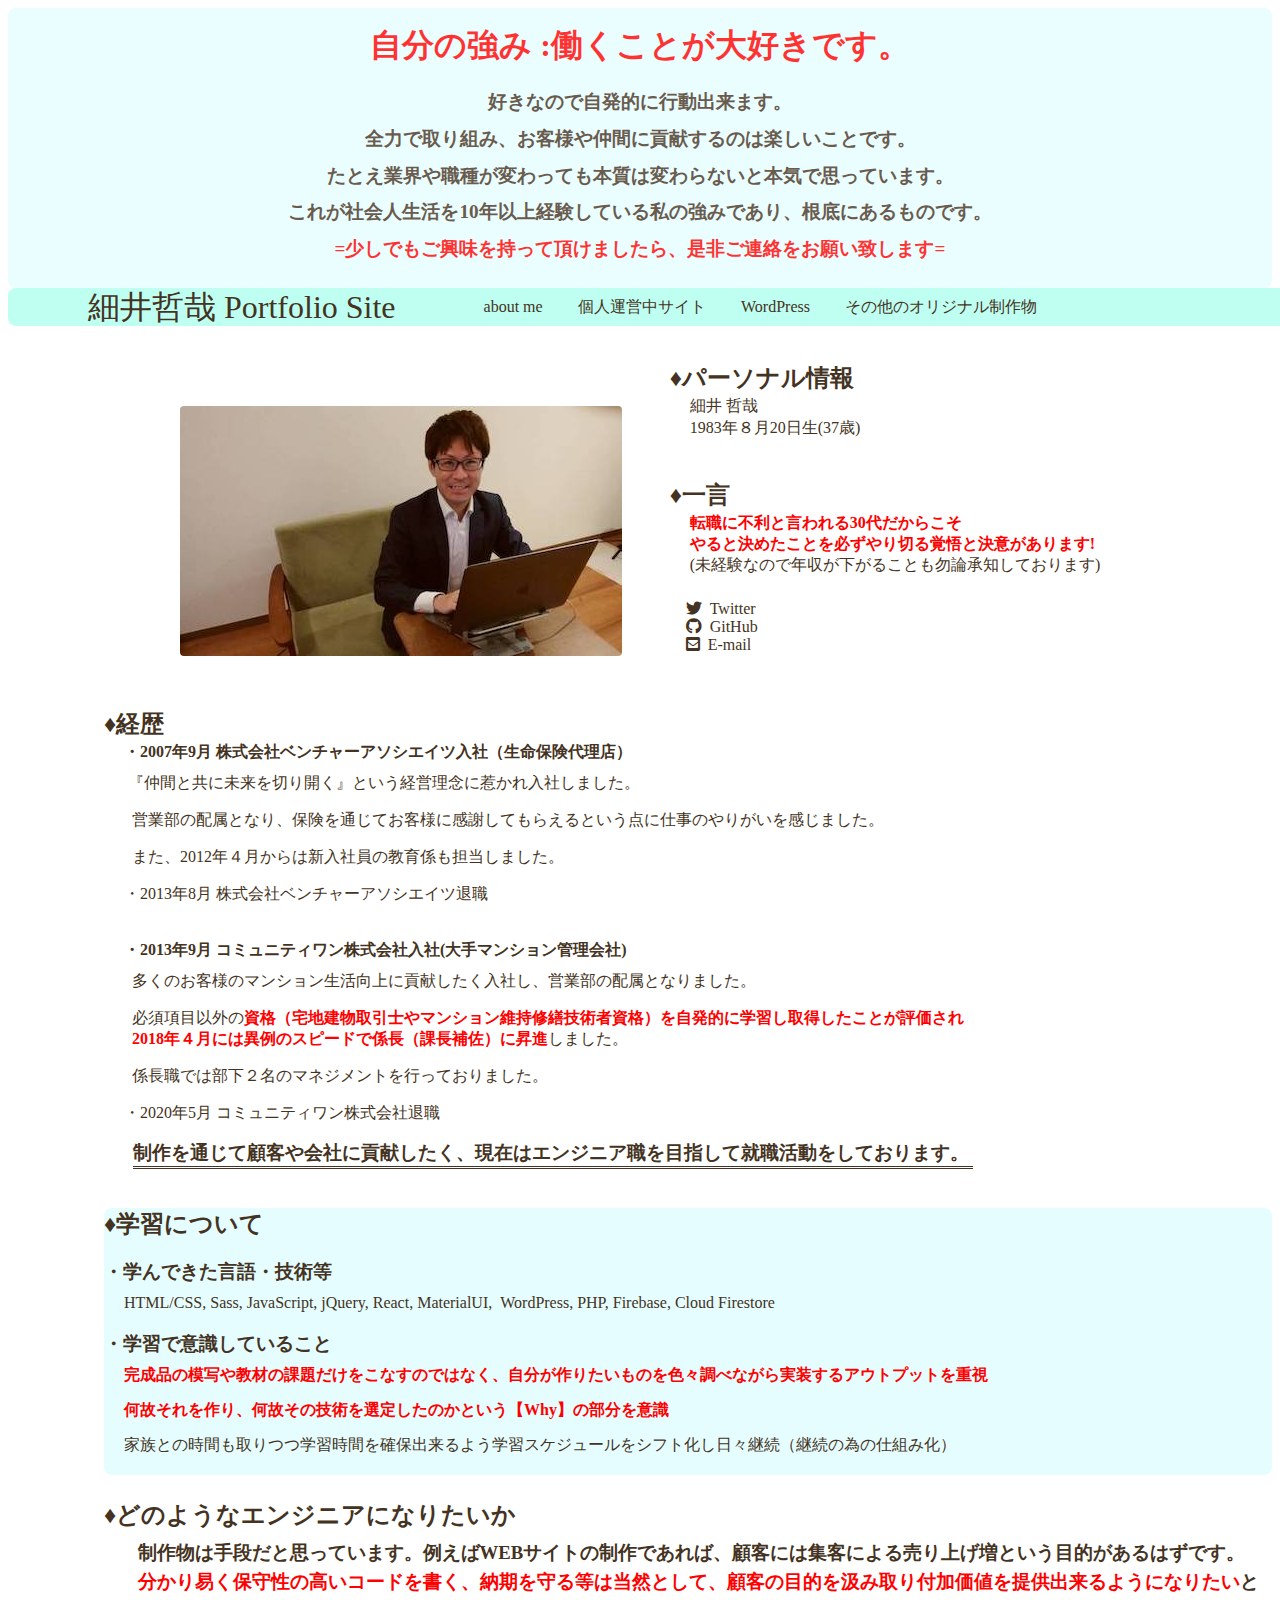
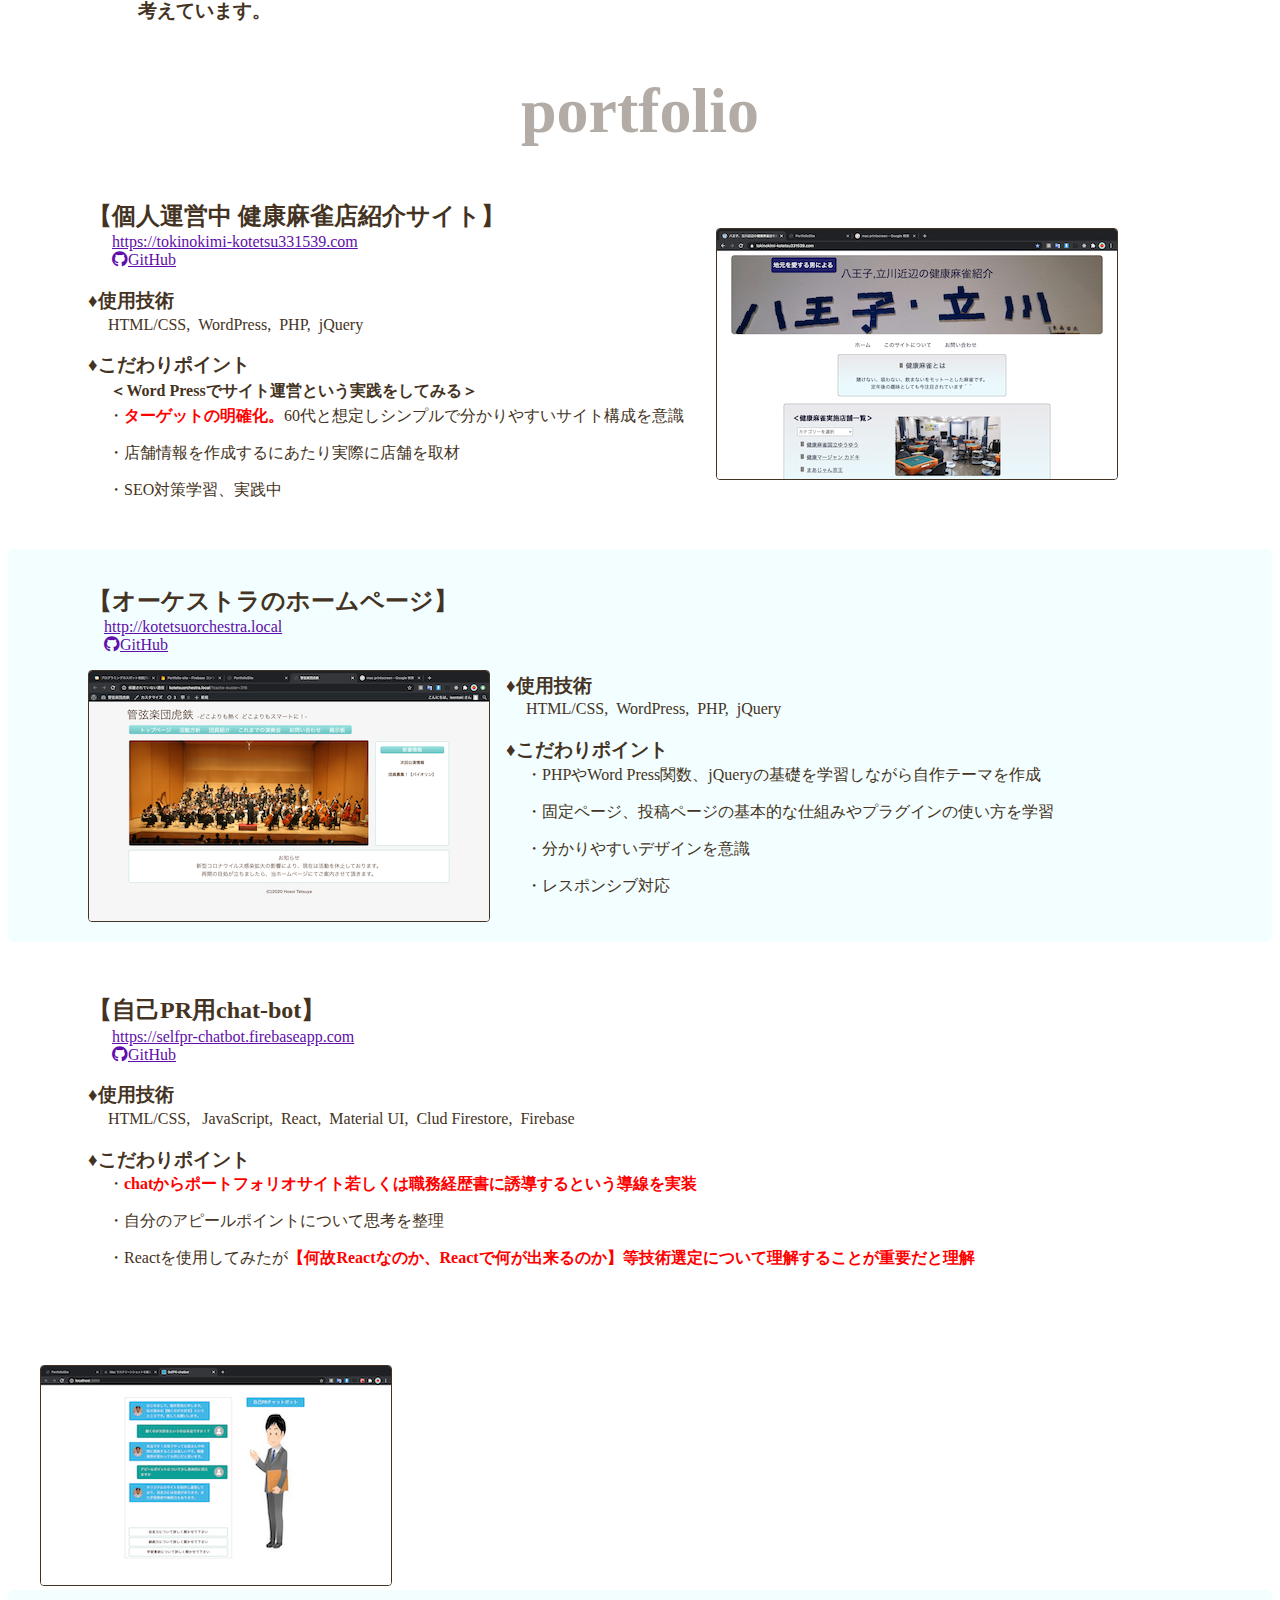
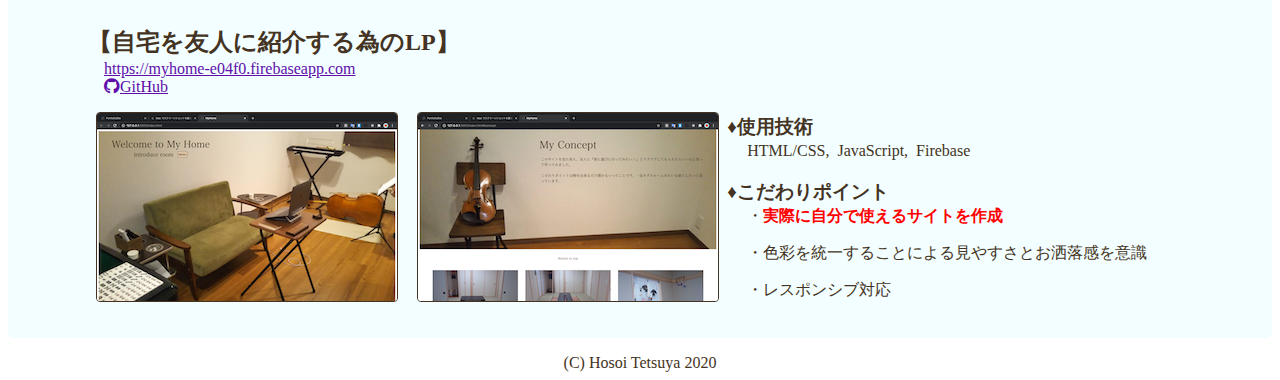
==== public/index.html @ a60ce9bc "commit20200831-02" ====
<!DOCTYPE html>
<html lang="ja">

<head>
  <meta charset="UTF-8">
  <meta name="viewport" content="width=device-width, initial-scale=1.0">
  <title>PortfolioSite</title>
  <link rel="stylesheet" href="css/style.css">
  <link href="https://use.fontawesome.com/releases/v5.6.1/css/all.css" rel="stylesheet">
  <script src="https://ajax.googleapis.com/ajax/libs/jquery/2.1.4/jquery.min.js"></script>
</head>

<body>

  <div class="top__box">
    <h1>自分の強み :働くことが大好きです。</h1>
    <h2>
      好きなので自発的に行動出来ます。<br>全力で取り組み、お客様や仲間に貢献するのは楽しいことです。<br>たとえ業界や職種が変わっても本質は変わらないと本気で思っています。<br>これが社会人生活を10年以上経験している私の強みであり、根底にあるものです。<br>
      <span>=少しでもご興味を持って頂けましたら、是非ご連絡をお願い致します=</span><br>
  </div>

  <header>
    <ul>
      <li class="nav__title">細井哲哉 Portfolio Site</li>
      <li><a href="#about-me">about me</a></li>
      <li><a href="#original">個人運営中サイト</a></li>
      <li><a href="#wordpress">WordPress</a></li>
      <li><a href="#other">その他のオリジナル制作物</a></li>
    </ul>
  </header>

  <!-- ハンバーガーメニュー -->
  <div class="ham__wrapper">
    <div class="ham-menu_box">
      <div class="ham-menu_title">細井哲哉&nbsp;&nbsp;ポートフォリオサイト
        <i class="fas fa-bars" id="open-btn"></i>
      </div>
      <ul id="ham-menu" class="hidden">
        <i class="fas fa-times" id="close-btn"></i>
        <li><a href="#about-me">about me</a></li>
        <li><a href="#original">個人運営中サイト</a></li>
        <li><a href="#wordpress">WordPress</a></li>
        <li><a href="#other">その他の制作物（オリジナル）</a></li>
      </ul>
    </div>
  </div>


  <div class="about-me" id="about-me">
    <div class="personal-info__mainbox">
      <div class="person__box">
        <img id="hosoi-picture" src="./img/1598618605778.jpg" alt="細井の写真">

      </div>
      <div class="personal-info">
        <h2>♦︎パーソナル情報</h2>
        <p>細井 哲哉</p>
        <p>1983年８月20日生(37歳)</p><br>
        <h2>♦︎一言</h2>
        <p><span>転職に不利と言われる30代だからこそ<br>やると決めたことを必ずやり切る覚悟と決意があります!</span><br>(未経験なので年収が下がることも勿論承知しております)
        </p>
        <div class="snslink__box">
          <li><a href="https://twitter.com/kotetsu26319528" class="twitter" target="_blank"><i
                class="fab fa-twitter"></i>&ensp;Twitter</a></li>
          <li><a href="https://github.com/" class="github" target="_blank"><i class="fab fa-github"></i>&ensp;GitHub</a>
          </li>
          <li><a href="mailto:leontoki331539@gmail.com?" class="email" target="_blank"><i
                class="fas fa-envelope-square"></i>&ensp;E-mail</a>
          </li>
        </div>
      </div>
    </div>

    <div class="personal-info__subbox">
      <h2>♦︎経歴</h2>
      <p class="company-name">・2007年9月 株式会社ベンチャーアソシエイツ入社（生命保険代理店）</p><br>
      <p> &nbsp;『仲間と共に未来を切り開く』という経営理念に惹かれ入社しました。</p>
      <p> &nbsp; 営業部の配属となり、保険を通じてお客様に感謝してもらえるという点に仕事のやりがいを感じました。</p>
      <p> &nbsp; また、2012年４月からは新入社員の教育係も担当しました。</p>
      <p>・2013年8月 株式会社ベンチャーアソシエイツ退職</p><br>

      <p class="company-name">・2013年9月 コミュニティワン株式会社入社(大手マンション管理会社)</p><br>
      <p>&nbsp;&nbsp;多くのお客様のマンション生活向上に貢献したく入社し、営業部の配属となりました。</p>
      <p>
        &nbsp;&nbsp;必須項目以外の<span>資格（宅地建物取引士やマンション維持修繕技術者資格）を自発的に学習し取得したことが評価され<br>&nbsp;&nbsp;2018年４月には異例のスピードで係長（課長補佐）に昇進</span>しました。
      </p>
      <p>&nbsp;&nbsp;係長職では部下２名のマネジメントを行っておりました。</p>
      <p>・2020年5月 コミュニティワン株式会社退職</p>

      <h3 class="now">制作を通じて顧客や会社に貢献したく、現在はエンジニア職を目指して就職活動をしております。</h3><br>

      <div class="study__container">
        <h2>♦︎学習について</h2>
        <h3>・学んできた言語・技術等</h3>
        <p>
          HTML/CSS,&nbsp;Sass,&nbsp;JavaScript,&nbsp;jQuery,&nbsp;React,&nbsp;MaterialUI,&ensp;WordPress,&nbsp;PHP,&nbsp;Firebase,&nbsp;Cloud
          Firestore</p>
        <h3>・学習で意識していること</h3>
        <p><span>完成品の模写や教材の課題だけをこなすのではなく、自分が作りたいものを色々調べながら実装するアウトプットを重視</span></p>
        <p><span>何故それを作り、何故その技術を選定したのかという【Why】の部分を意識</span></p>
        <p>家族との時間も取りつつ学習時間を確保出来るよう学習スケジュールをシフト化し日々継続（継続の為の仕組み化）</p>
      </div>

      <h2>♦︎どのようなエンジニアになりたいか</h2>
      <h3 class="vision">
        制作物は手段だと思っています。例えばWEBサイトの制作であれば、顧客には集客による売り上げ増という目的があるはずです。<br><span>分かり易く保守性の高いコードを書く、納期を守る等は当然として、顧客の目的を汲み取り付加価値を提供出来るようになりたい</span>と考えています。
      </h3>
    </div>

  </div>
  <!-- ここまでabout-me -->

  <div class="portfolio">
    <div class="portfolio__top">
      <h1>portfolio</h1>
    </div>

    <div class="portfolio__oddbox" id="original">
      <div class="portfolio__description__box">
        <h2>【個人運営中 健康麻雀店紹介サイト】</h2>
        <a href="https://tokinokimi-kotetsu331539.com" target=_blank>https://tokinokimi-kotetsu331539.com</a>
        <li><a href="https://github.com/leontoki/healthMJ-Site" class="github" target="_blank"><i
              class="fab fa-github"></i>GitHub</a></li>
        <h3>♦︎使用技術</h3>
        <p>HTML/CSS,&ensp;WordPress,&ensp;PHP,&ensp;jQuery</p>
        <h3>♦︎こだわりポイント</h3>
        <h4>
          ＜Word Pressでサイト運営という実践をしてみる＞
        </h4>
        <p>・<span>ターゲットの明確化。</span>60代と想定しシンプルで分かりやすいサイト構成を意識</p>
        <p>・店舗情報を作成するにあたり実際に店舗を取材</p>
        <p>・SEO対策学習、実践中</p>
      </div>
      <div class="portfolio__img__box">
        <img class="MJ__img" src="img/folio.JPG" alt="健康麻雀サイトの写真">
      </div>
    </div>

    <div class="portfolio__evenbox" id="wordpress">
      <h2>【オーケストラのホームページ】</h2>
      &ensp;&ensp;<a href="http://kotetsuorchestra.local" target=_blank>http://kotetsuorchestra.local</a>
      <li><a href="https://github.com/leontoki/kotetsu-orchestra/tree/develop/kotetsuOrcTheme" class="github"
          target="_blank"><i class="fab fa-github"></i>GitHub</a></li>
      <div class="devlop__container">
        <div class="portfolio__img__box">
          <img class="orche__img" src="img/orche.JPG" alt="オーケストラの写真">
        </div>
        <div class="portfolio__description__box">
          <h3>♦︎使用技術</h3>
          <p>HTML/CSS,&ensp;WordPress,&ensp;PHP,&ensp;jQuery</p>
          <h3>♦︎こだわりポイント</h3>
          <p>・PHPやWord Press関数、jQueryの基礎を学習しながら自作テーマを作成</p>
          <p>・固定ページ、投稿ページの基本的な仕組みやプラグインの使い方を学習</p>
          <p>・分かりやすいデザインを意識</p>
          <p>・レスポンシブ対応</p>
        </div>
      </div>
    </div>

    <div class="portfolio__oddbox" id="other">
      <div class="portfolio__description__box">
        <h2>【自己PR用chat-bot】</h2>
        <a href="https://selfpr-chatbot.firebaseapp.com/" target=_blank>https://selfpr-chatbot.firebaseapp.com</a>
        <li><a href="https://github.com/leontoki/SelfPR-Chatbot" class="github" target="_blank"><i
              class="fab fa-github"></i>GitHub</a></li>
        <h3>♦︎使用技術</h3>
        <p>HTML/CSS,&ensp; JavaScript,&ensp;React,&ensp;Material UI,&ensp;Clud Firestore,&ensp;Firebase</p>
        <h3>♦︎こだわりポイント</h3>
        <p>・<span>chatからポートフォリオサイト若しくは職務経歴書に誘導するという導線を実装</p>
        <p>・自分のアピールポイントについて思考を整理</span></p>
        <p>・Reactを使用してみたが<span>【何故Reactなのか、Reactで何が出来るのか】等技術選定について理解することが重要だと理解</span></p>
      </div>
    </div>
    <div class="portfolio__img__box">
      <img class="chat__img" src="./img/chat.JPG" alt="家の画像">
    </div>


    <div class="portfolio__evenbox">
      <h2>【自宅を友人に紹介する為のLP】</h2>
      &ensp;&ensp;<a href="https://myhome-e04f0.firebaseapp.com" target=_blank>https://myhome-e04f0.firebaseapp.com</a>
      <li><a href="https://github.com/leontoki/myHomeIntroduction" class="github" target="_blank"><i
            class="fab fa-github"></i>GitHub</a></li>
      <div class="home__container">
        <div class="portfolio__img__box">
          <img class="room__img1" src="./img/room1.JPG" alt="家の画像">
        </div>
        <div class="portfolio__img__box">
          <img class="room__img2" src="./img/room2.JPG" alt="楽器の画像">
        </div>
        <div class="portfolio__description__box">
          <h3>♦︎使用技術</h3>
          <p>HTML/CSS,&ensp;JavaScript,&ensp;Firebase</p>
          <h3>♦︎こだわりポイント</h3>
          <p>・<span>実際に自分で使えるサイトを作成</span></p>
          <p>・色彩を統一することによる見やすさとお洒落感を意識</p>
          <p>・レスポンシブ対応</p>
        </div>
      </div>
    </div>
  </div>

  <!-- ここまでportfolio -->

  <footer>
    (C) Hosoi Tetsuya 2020
  </footer>
  <script type="text/javascript" src="js/script.js"></script>
</body>

</html>
---- public/css/style.css ----
html {
  font-size: 100%;
}

body {
  height: 100%;
  font-family: "philosopher", serif;
  color: #443322;
}

h1 {
  margin-top: 0;
  margin-bottom: 0;
}

h2,h3 {
  margin-bottom: 0.1rem;
}

p {
  padding-left: 20px;
  margin-top: 0.1rem;
}

li {
  list-style: none;
}

a {
  color: #443322;
}

a:hover {
  background-color: rgba(14, 102, 84, 0.4);
  padding: 0.2rem;
  color:white;
  border-radius: 4px;
}

span {
  color: red;
  font-weight: bold;
}

img {
  border-radius: 4px;
}

/* トップイメージ */
.top__box {
  width: 100%;
  height: 280px;
  margin: auto;
  background-color: rgb(127, 246, 255,0.2);
  border-radius: 8px;
  text-align: center;
  opacity: 0.8;
}

.top__box h1 {
  color: red;
  padding: 1rem 0 1rem;
}

.top__box h2 {
  margin-top: 0;
  font-size: 1.2rem;
  line-height: 2.3rem;
}

/* ヘッダーメニュー */
.nav__title {
  margin-right:5.5rem;
  margin-left:2.5rem;
  font-size:2rem;
}
         
header ul{
  width: 100%;
  margin-top:0rem;
  background-color: rgba(127, 255, 229, 0.5);
  border-radius: 8px;
  display: flex;
}

header li {
  height:2.4rem;
  margin-right: 2.2em;
  line-height: 2.4rem;
  font-size: 1rem;
}

header a {
  text-decoration: none;
}

/* パーソナル情報 */
.personal-info__mainbox {
  display: flex;
  justify-content: center;
  margin-bottom:3rem;
}

.person__box {
  margin-right: 3rem;
}

#hosoi-picture {
  margin-top: 4rem;
}

.personal-info p {
  margin-top: 0.1rem;
  margin-bottom: 0.1rem;
}

.snslink__box{
  margin-top:1.5rem;
  margin-left:1rem;
}

.snslink__box a{
  text-decoration: none;
}

/* 経歴 */
.personal-info__subbox {
  margin-bottom:2rem;
  padding-left: 6rem;
}

.personal-info__subbox p {
  margin-top:0.1rem;
}

.company-name{
  margin-bottom:-10px;
  font-weight: bold;
}

.now {
  width:52.5rem;
  margin-top: 0;
  margin-left: 1.8rem;
  font-weight: bold;
  border-bottom:double;
}

.study__container {
  background-color: rgb(127, 246, 255,0.2);
  padding-bottom: 0.3rem;
  margin-bottom: 1.5rem;
  border-radius: 8px;
}

.study__container p {
  line-height: 1.2rem;
  margin-top: 0.5rem;
}
  
.vision {
  margin:0.5rem 0 5rem 2.1rem;
  font-weight: bold;
  line-height: 1.8rem;
}

/* ポートフォリオ */
.portfolio__top{
  width: 100%;
  margin-top: -2rem;
  margin-bottom:2rem;
  font-size:2rem;
  opacity: 0.4;
  text-align: center;
}

.portfolio__description__box h3 {
  margin-left: 0;
}

.portfolio__description__box h4 {
  margin:0.2rem 0rem 0.2rem 1.4rem;
}

.portfolio__description__box a,.portfolio__evenbox a {
  margin-left: 1.5rem;
  color: rgb(95, 14, 170);
  text-decoration-style: initial;
}

.portfolio__description__box a:hover,.portfolio__evenbox a  {
  background-color:transparent;
}

.portfolio__oddbox {
  margin-left: 5rem;
  margin-bottom:2rem;
 }

.portfolio__evenbox {
  background-color: rgb(127, 246, 255,0.1);
  margin-bottom: 2rem;
  padding:1rem 0 1rem;
  border-radius: 6px;
 }

 .portfolio__evenbox h2,.devlop__container,.portfolio__evenbox a{
   margin-left:5rem;
 }

 .portfolio__evenbox i {
  margin-left: 1rem;
 }

.home__container,.devlop__container,.portfolio__oddbox {
  display: flex;
}
        
.portfolio__img__box img {
  border: 1px solid;
 }

.MJ__img,.chat__img {
  margin:3rem 2rem 0rem;
}

.room__img1 {
   margin:1rem 1rem 1rem 5.5rem;
 }

.room__img2 {
   margin:1rem 0.5rem 1rem 0.2rem;
 }

 .orche__img {
   margin: 1rem 1rem 0 0;
 }

 footer {
 margin-top: -1rem;
 text-align: center;
 }

.ham__wrapper {
 display: none;
}

 @media (max-width:800px) {
  
 h2 {
 font-size: 1rem;
 }

 h3 {
 font-size: 0.9rem;
 }

 h4 {
 font-size: 0.8rem;
 }

 p {
 font-size: 0.7rem;
 }

 img {
 transform: scale(0.6,0.6);
 display: none;
 }

 #hosoi-picture {
   margin-right: 0;
 }

.top__box {
 height: 180px;
 width: 100%;
}
  
.top__box h1 {
 font-size: 1.2rem;
}
  
.top__box h2 {
 font-size: 0.7rem;
 line-height:1.1rem;
  }

.top__box span {
 font-size:0.6rem;
}
  
header {
  display: none;
}

/* ハンバーガーメニュー */
.ham__wrapper {
 display:block;
}

.ham-menu_box {
 background-color: rgba(127, 255, 229);
 width:100%;
 margin-right: 0rem;
 position: relative;
}

.ham-menu_box i {
 float: right;
 margin-top: 0.2rem;
 margin-right: 0.4rem;
}

.ham-menu_title{
 padding-left: 1rem;
 font-size: 0.8rem;
 font-weight: normal;
}

#ham-menu {
 background-color: rgba(127, 255, 229);
 padding-left:5%;
 margin: 0;
}

#ham-menu a { 
  font-size: 0.7rem;
}

.hidden {
  display: none;
}

.snslink__box {
  width: 200px;
  margin-left: 1rem;
  margin-right:0.1rem;
}

.person__box {
  margin-right: 0;
  height: 100px;
}

.personal-info h2 {
  margin-top: 0;
  font-size: 1rem;
}

.personal-info span {
  margin-top: 0;
  font-size: 0.7rem;
}

.personal-info__subbox {
  padding-left: 0.1rem;
}

.now {
  font-size: 0.7rem;
  width:28rem;
  border: none;

}

/* ポートフォリオ */
.portfolio__oddbox {
  margin-left:2rem;
}

.devlop__container {
  margin-left: 1rem;
}


.portfolio__evenbox h2,.portfolio__evenbox a {
 margin-left:1rem;
}


.portfolio__description__box {
  margin-left: 1rem;
}
}

@media (min-width:801px) and (max-width:1100px) {
.top__box {
 height: 250px;
}

.top__box h1 {
 font-size: 1.5rem;
}
     
.top__box h2 {
 font-size: 1rem;
 line-height:2rem;
}
   
.top__box span {
 font-size:1rem;
}
   
 header a {
 font-size :0.8rem;
 margin-right:0.1rem; 
 }

.nav__title {
 margin: 0 3rem 0 0;
 font-size: 1rem;
}

}
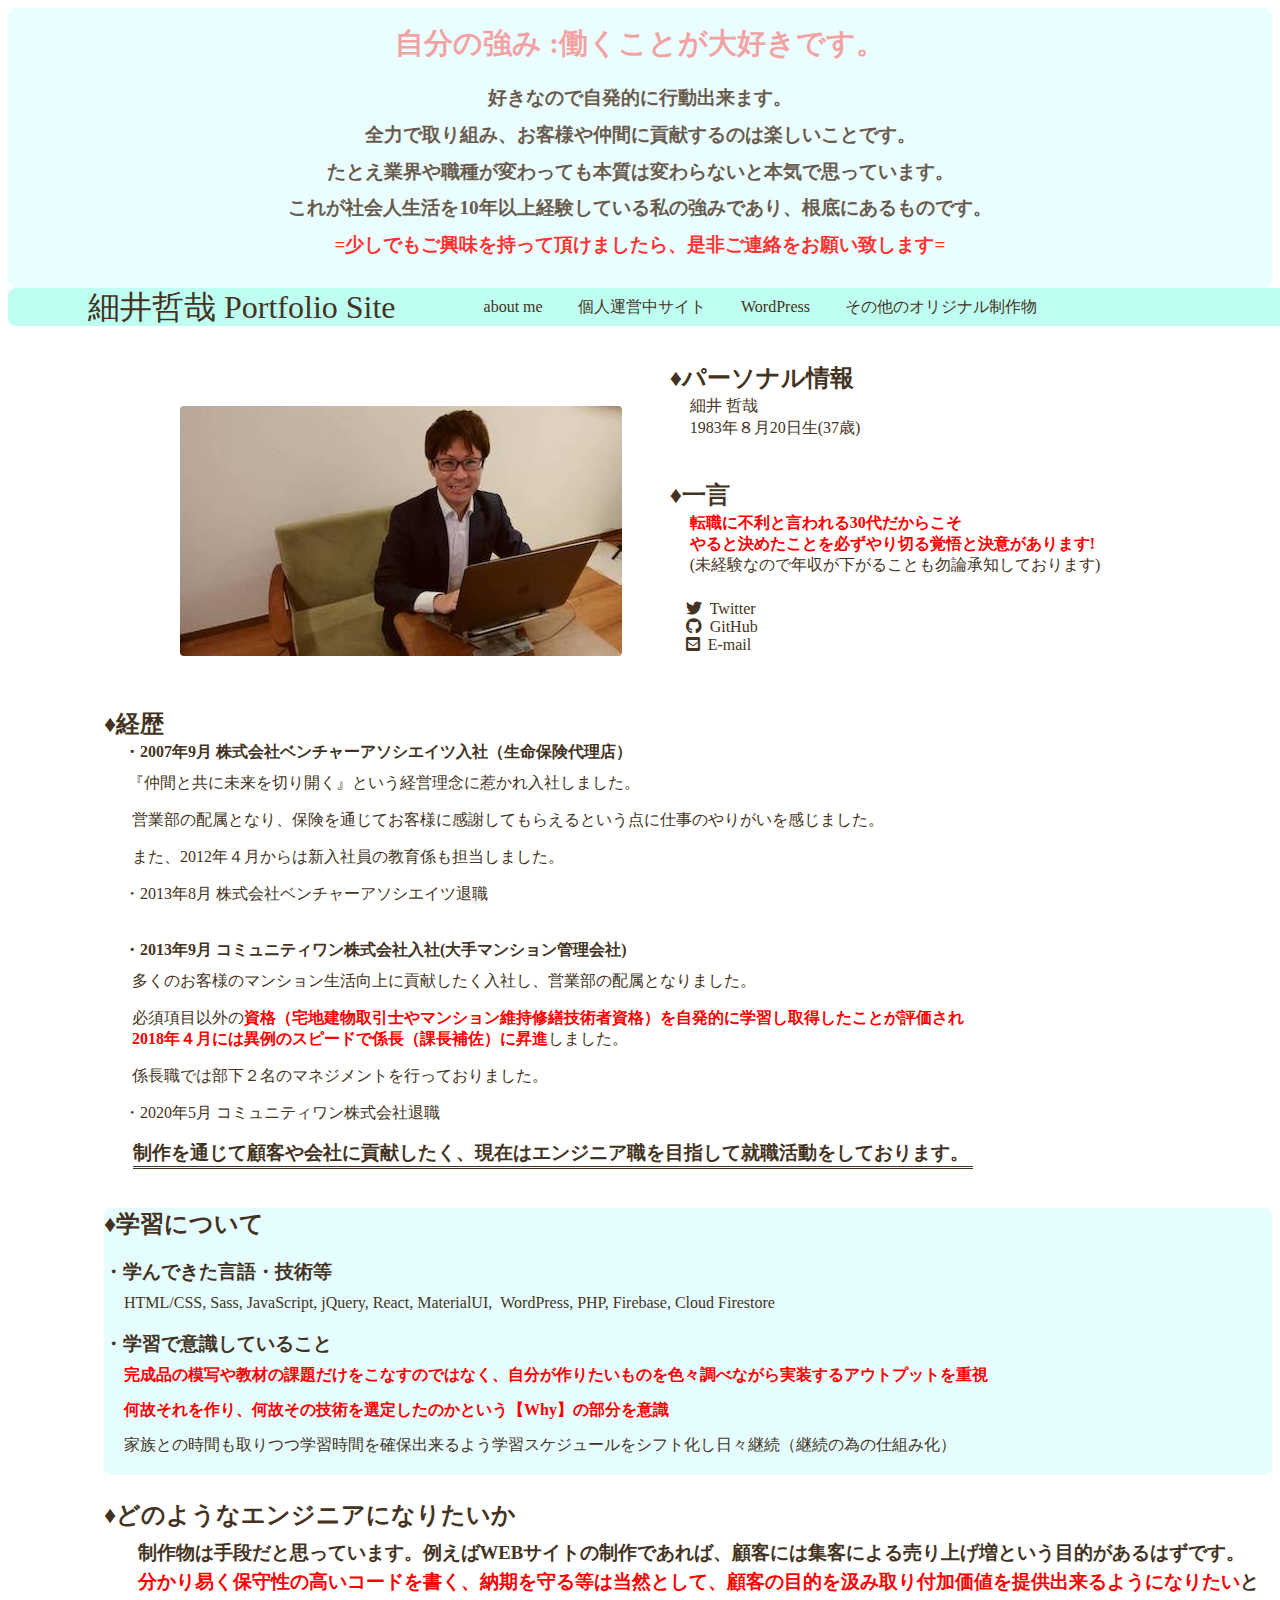
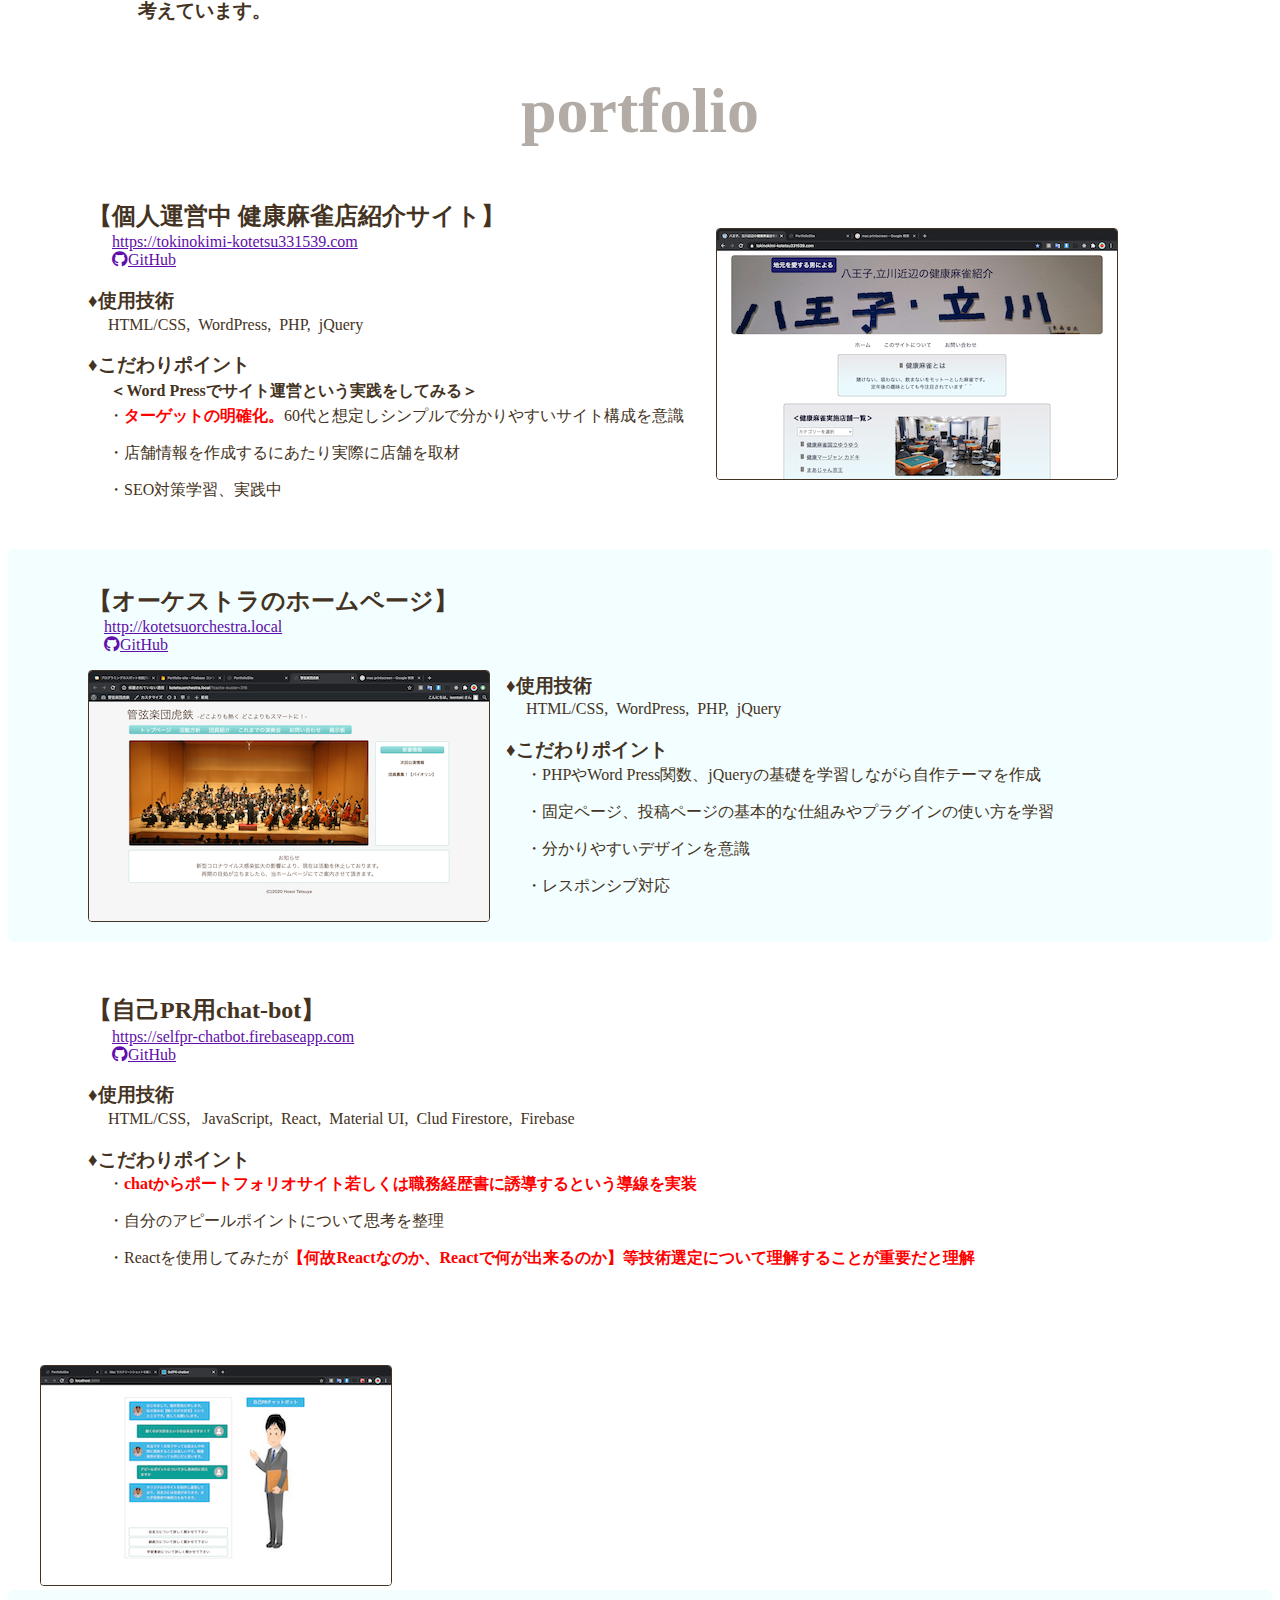
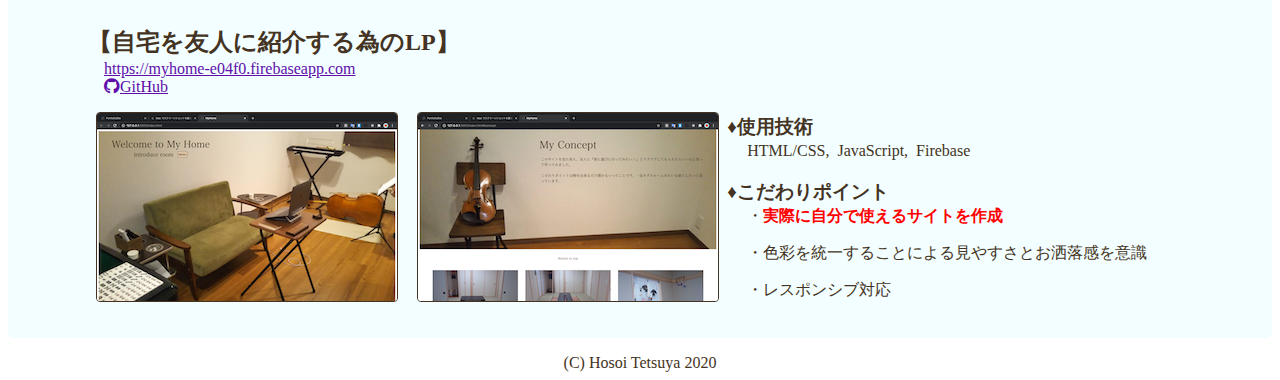
==== commit 0c0ca0ed: "commit20200901-01" ====
--- a/public/index.html
+++ b/public/index.html
@@ -13,8 +13,8 @@
 <body>
 
   <div class="top__box">
-    <h1>自分の強み :働くことが大好きです。</h1>
-    <h2>
+    <h1 id="top__pr">自分の強み :働くことが大好きです。</h1>
+    <h2 id="top__pr2">
       好きなので自発的に行動出来ます。<br>全力で取り組み、お客様や仲間に貢献するのは楽しいことです。<br>たとえ業界や職種が変わっても本質は変わらないと本気で思っています。<br>これが社会人生活を10年以上経験している私の強みであり、根底にあるものです。<br>
       <span>=少しでもご興味を持って頂けましたら、是非ご連絡をお願い致します=</span><br>
   </div>
--- a/public/css/style.css
+++ b/public/css/style.css
@@ -60,11 +60,13 @@
 .top__box h1 {
   color: red;
   padding: 1rem 0 1rem;
+  font-size:1.8rem;
+  display: none;
 }
 
 .top__box h2 {
   margin-top: 0;
-  font-size: 1.2rem;
+  font-size:1.2rem;
   line-height: 2.3rem;
 }
 
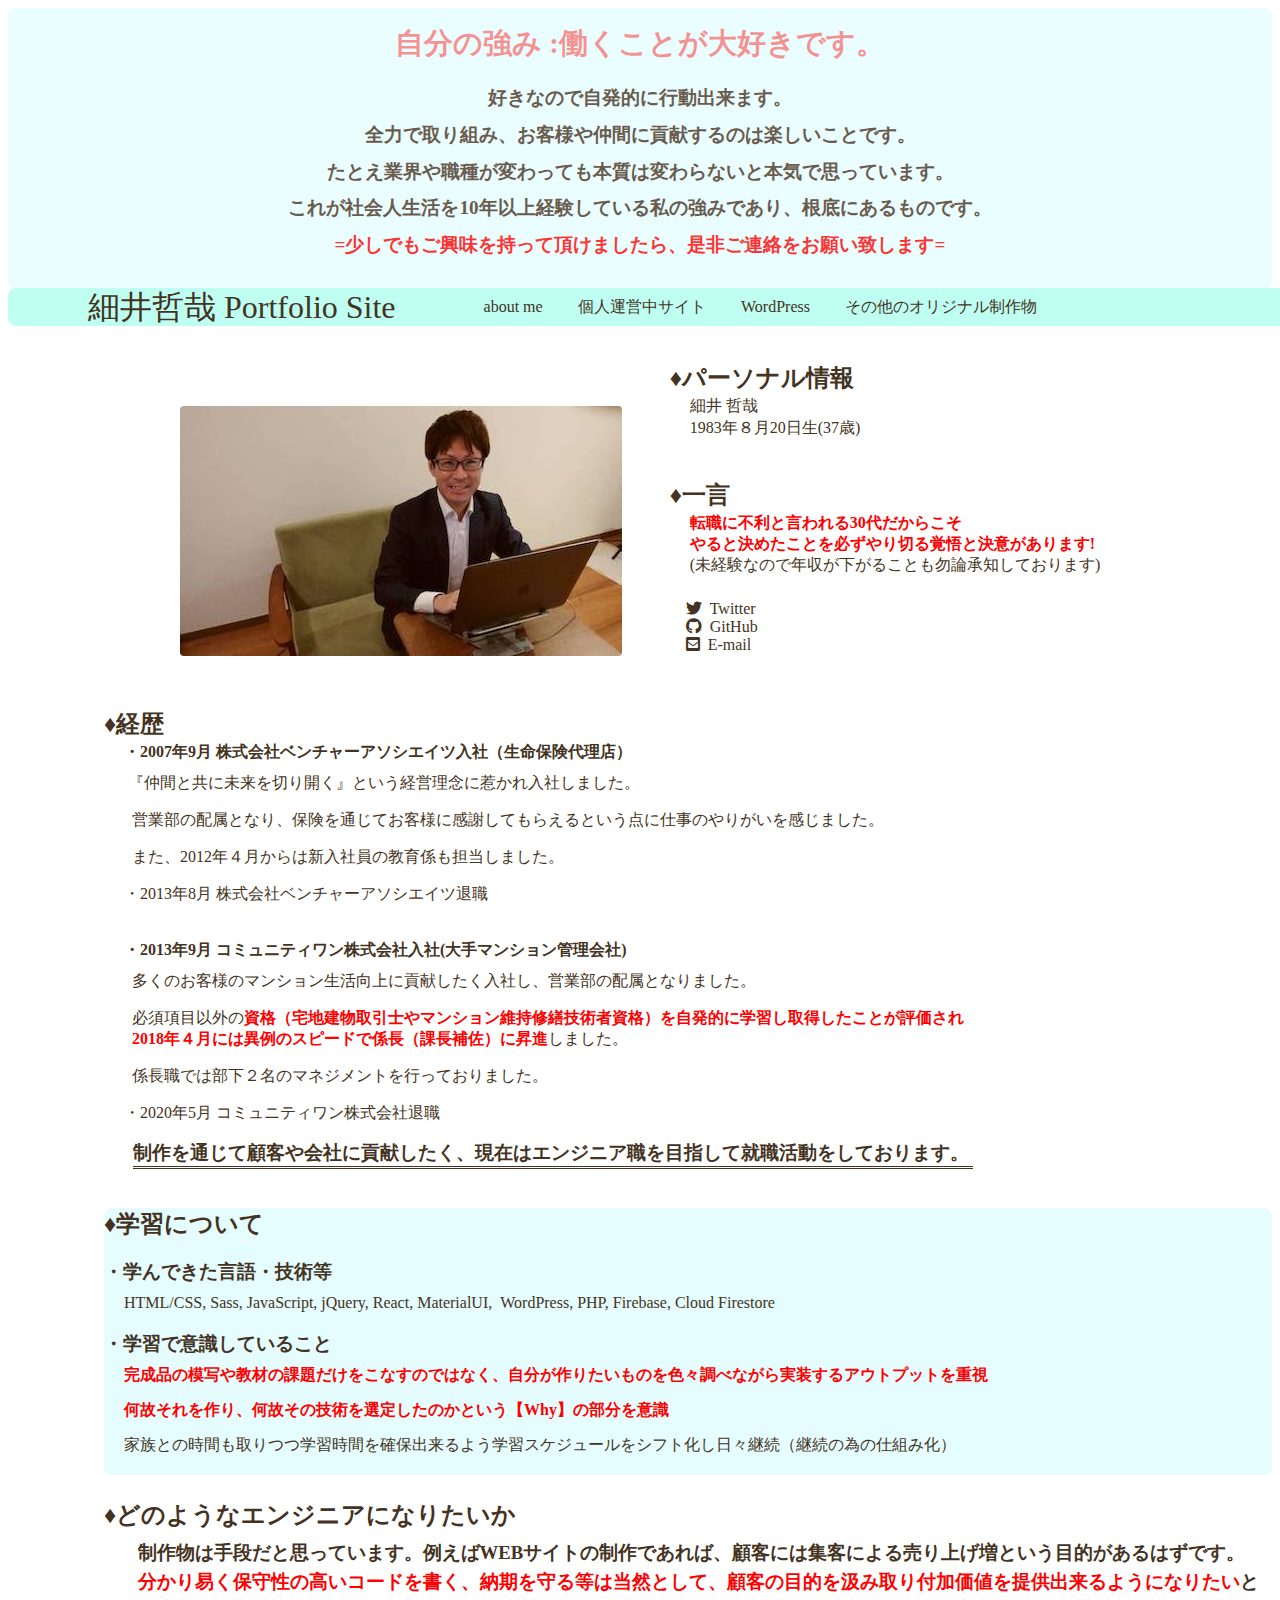
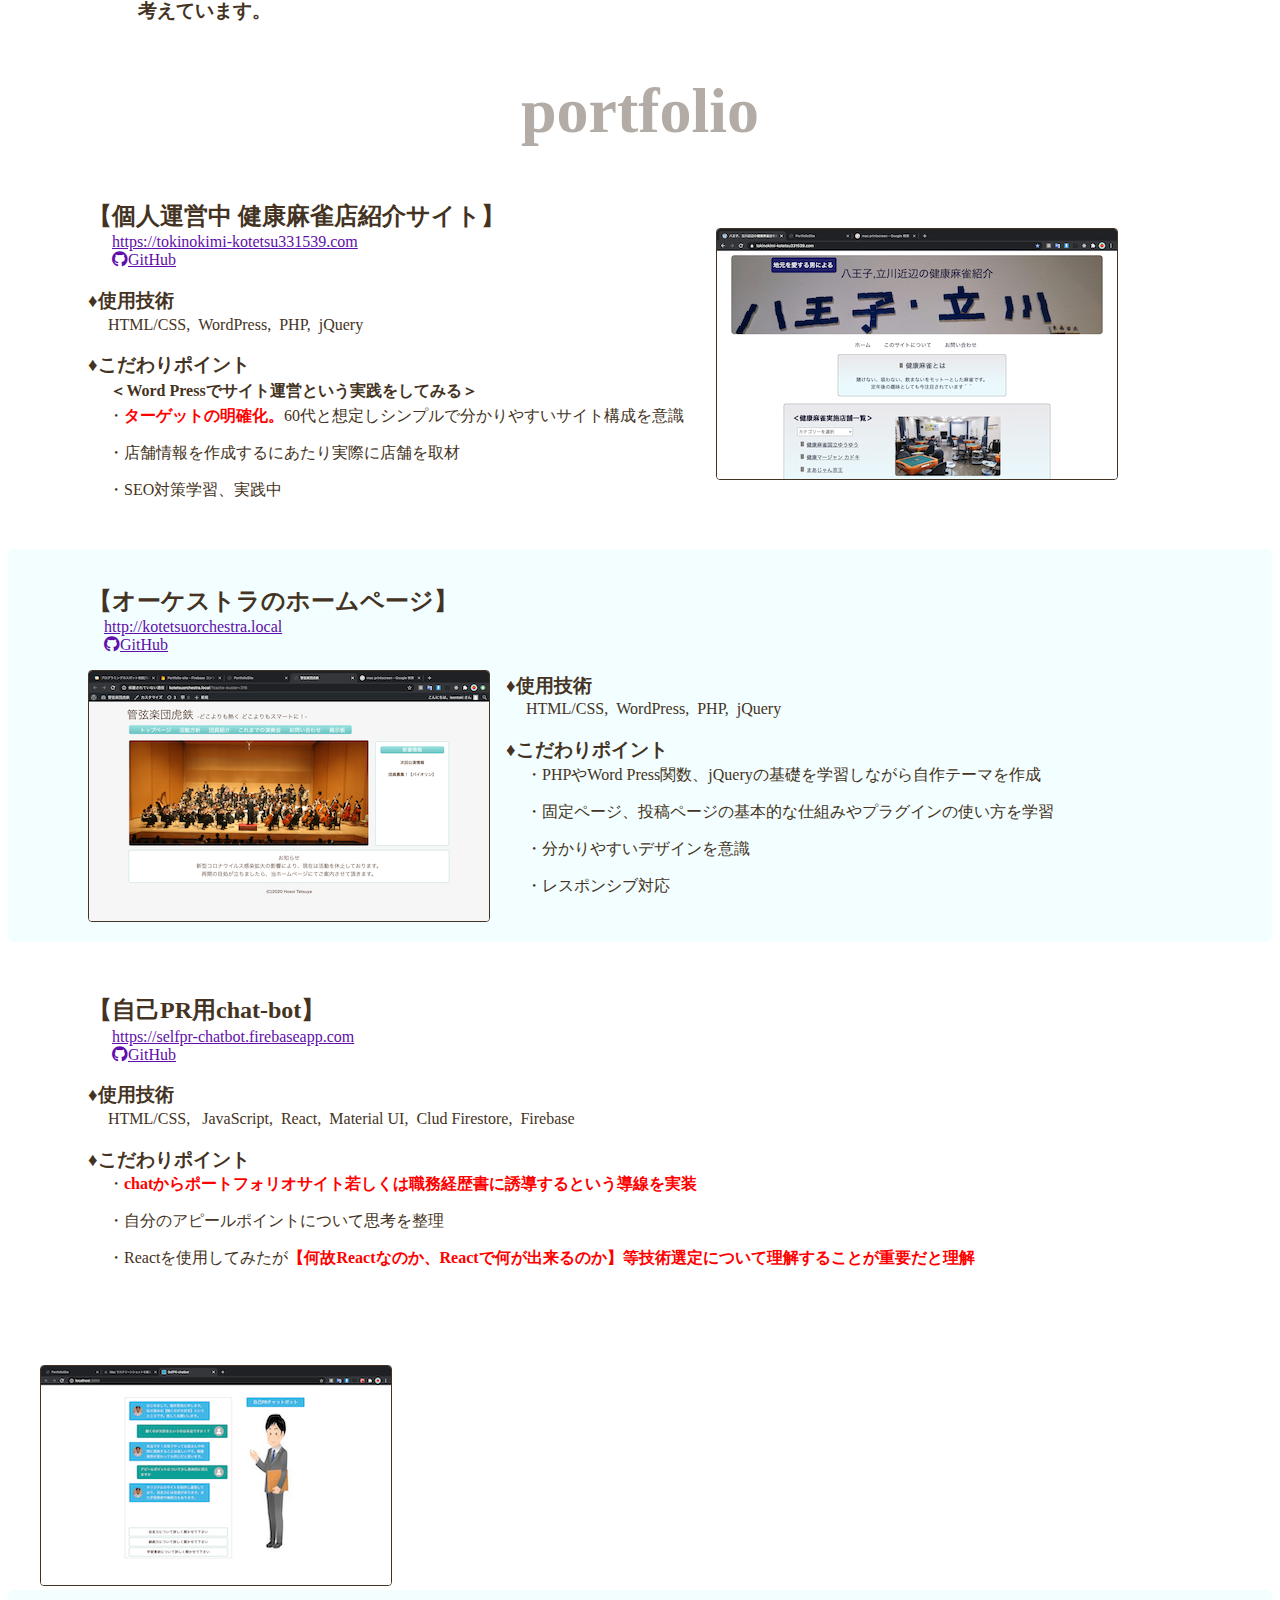
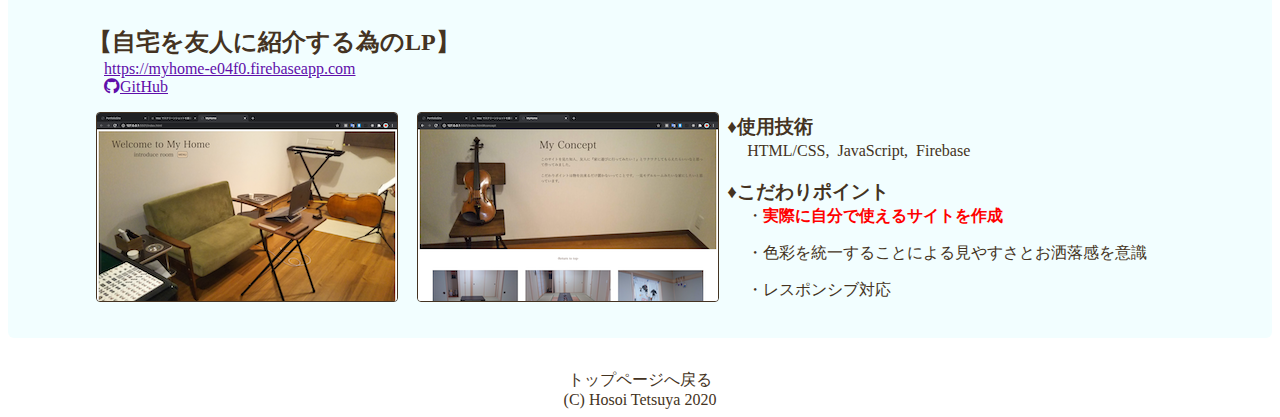
==== commit eefcf6d1: "commit20200903-01" ====
--- a/public/index.html
+++ b/public/index.html
@@ -199,8 +199,9 @@
       </div>
     </div>
   </div>
-
   <!-- ここまでportfolio -->
+
+  <div id="to-top">トップページへ戻る</div>
 
   <footer>
     (C) Hosoi Tetsuya 2020
--- a/public/css/style.css
+++ b/public/css/style.css
@@ -247,6 +247,20 @@
  display: none;
 }
 
+#to-top {
+ width: 150px;
+ margin: 0 auto;
+ margin-bottom: 1rem;
+ text-align: center;
+}
+
+#to-top:hover {
+ background-color: rgba(14, 102, 84, 0.4);
+ padding: 0.2rem;
+ color:white;
+ border-radius: 4px;
+}
+
  @media (max-width:800px) {
   
  h2 {
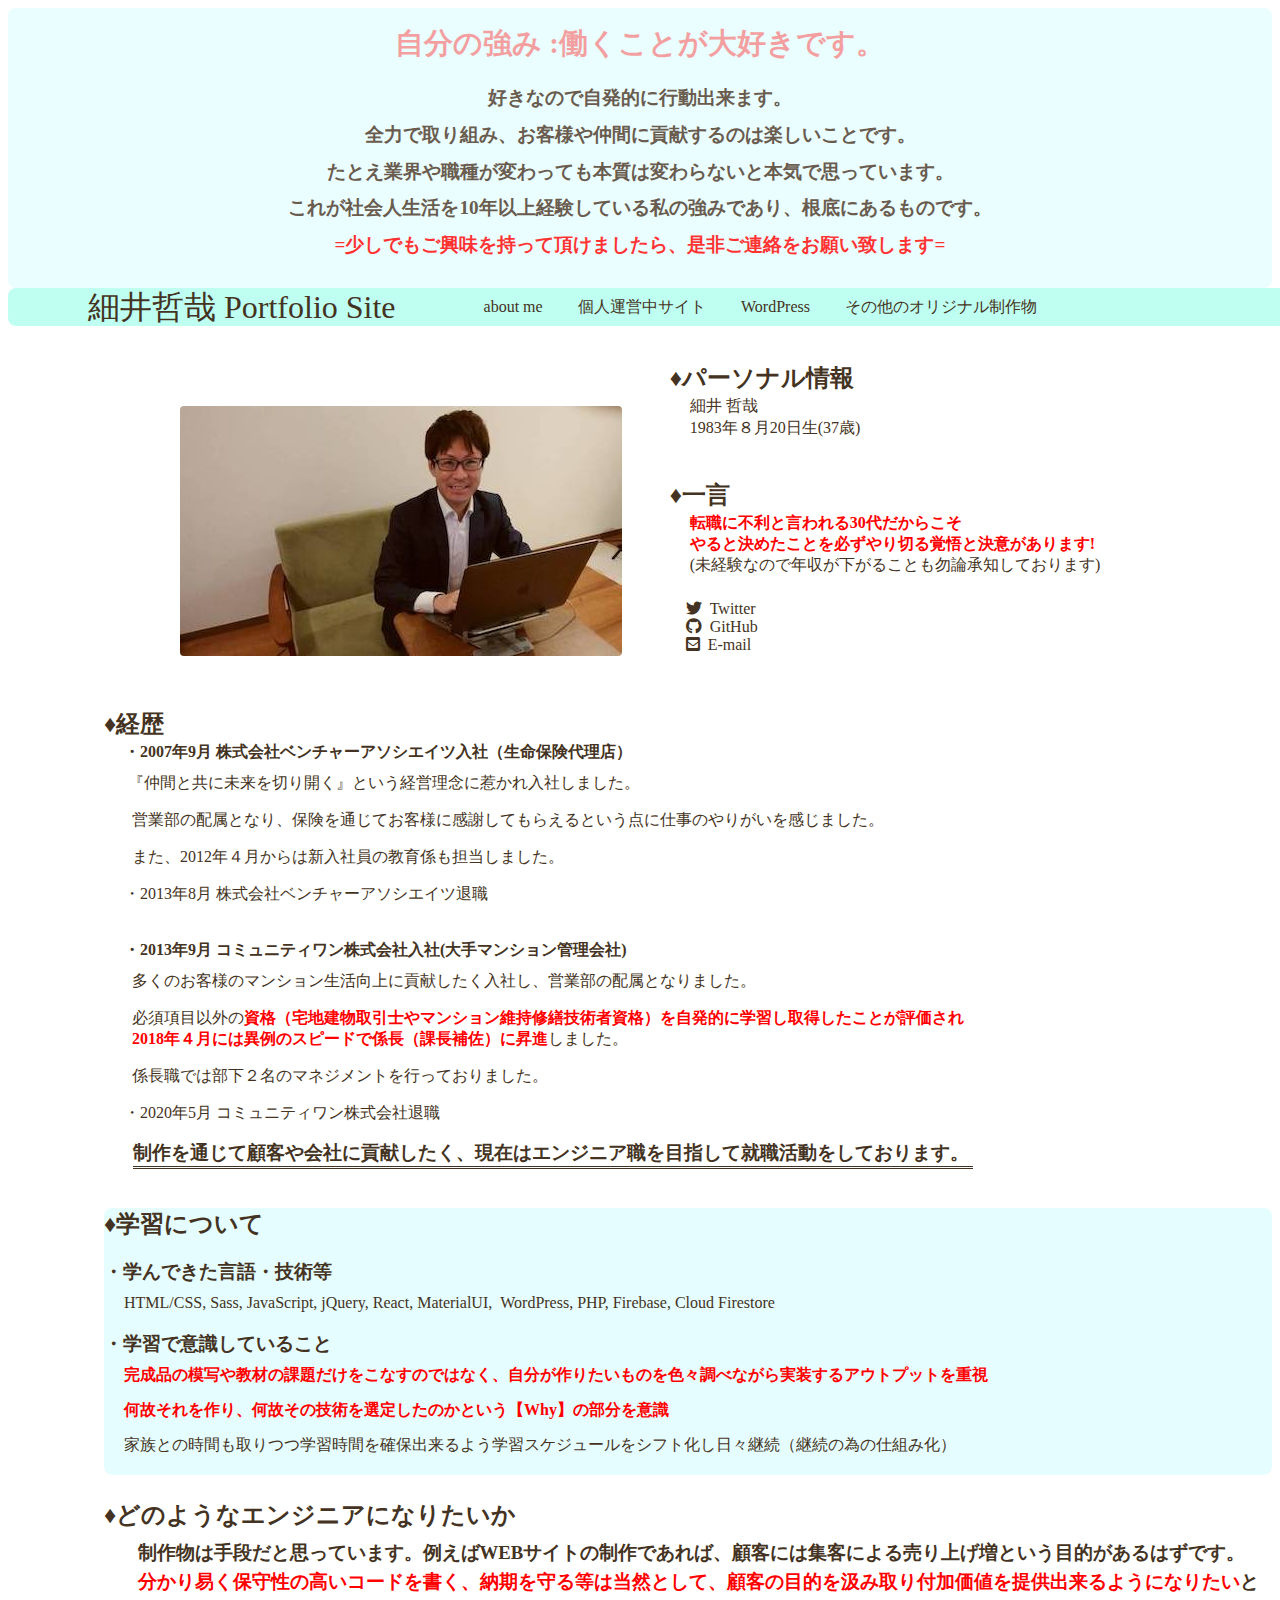
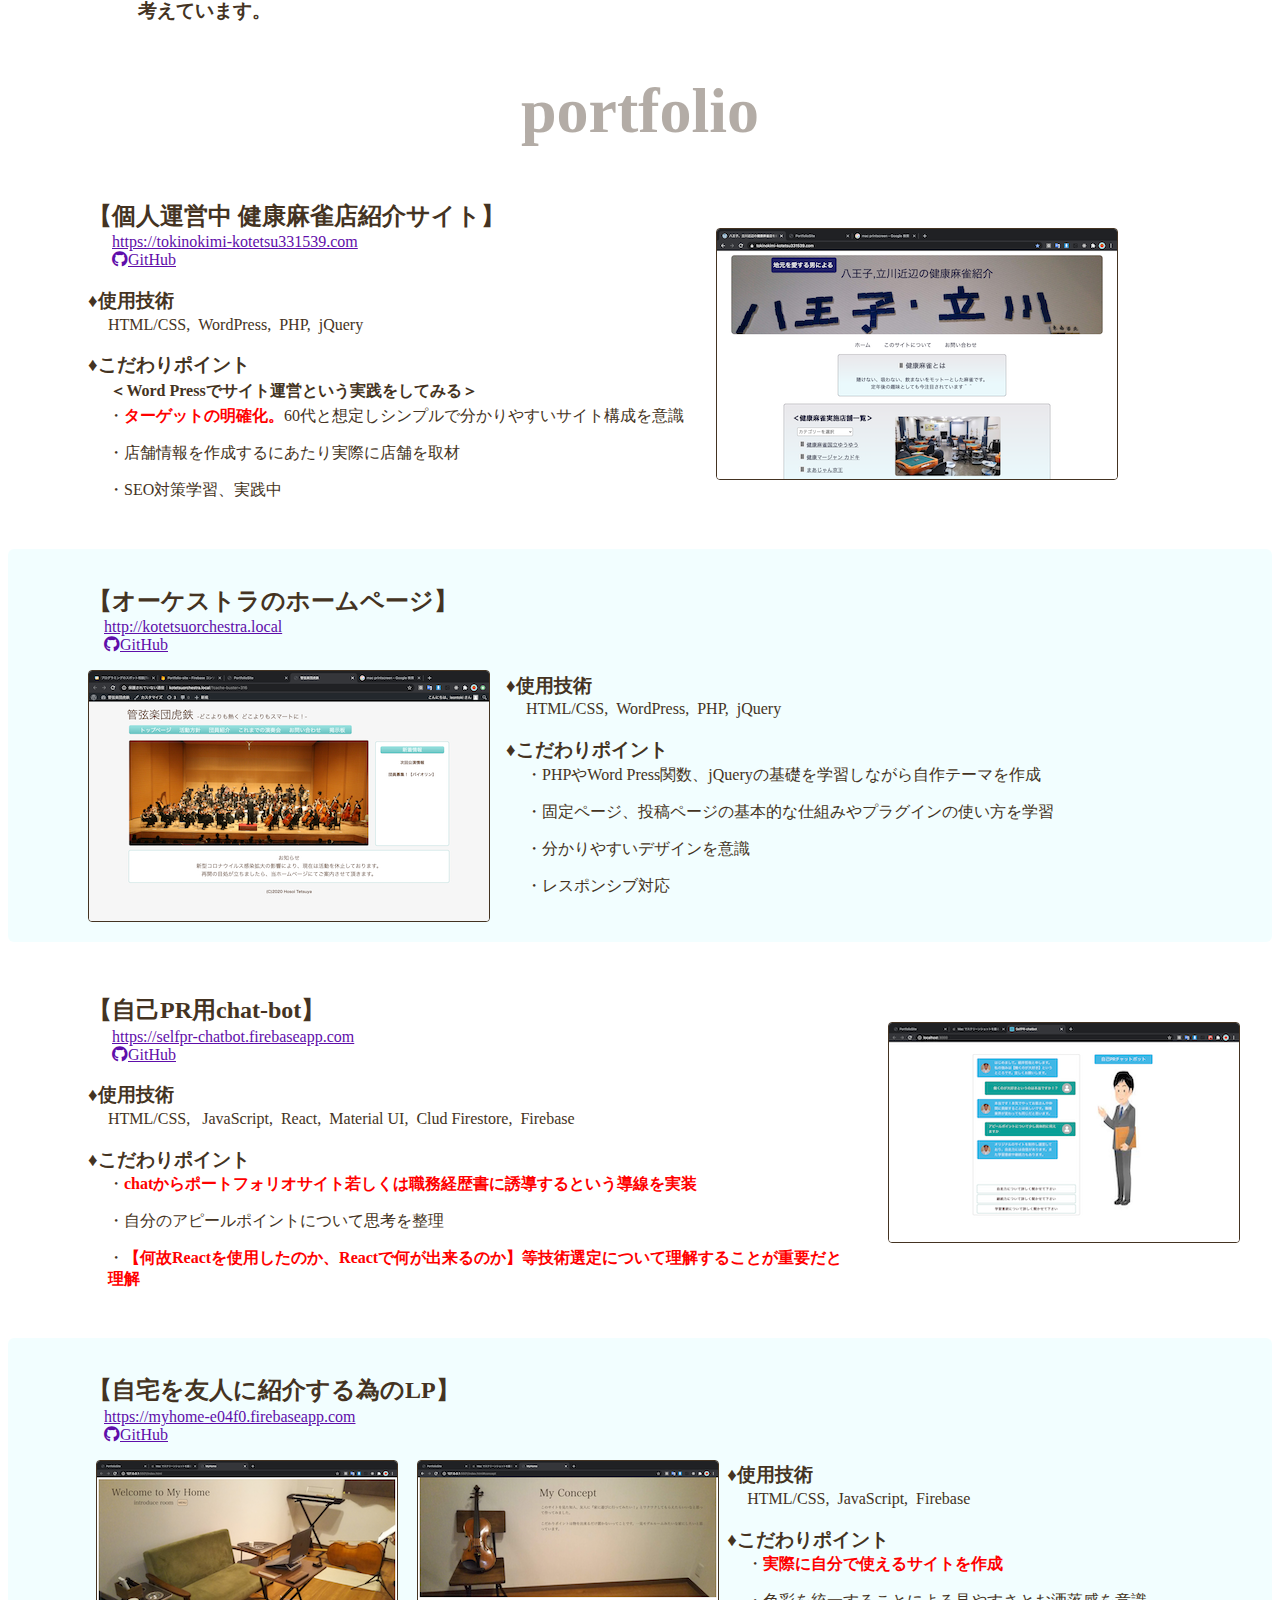
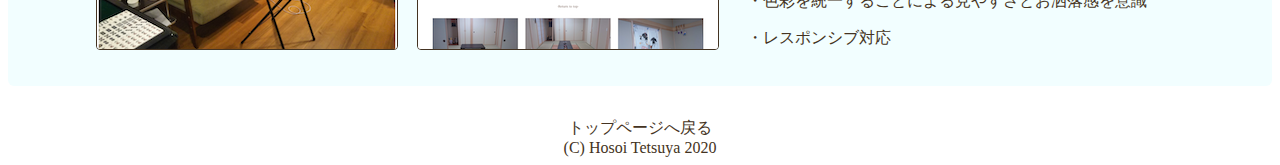
==== commit f6555643: "commit20200903-02" ====
--- a/public/index.html
+++ b/public/index.html
@@ -168,11 +168,11 @@
         <h3>♦︎こだわりポイント</h3>
         <p>・<span>chatからポートフォリオサイト若しくは職務経歴書に誘導するという導線を実装</p>
         <p>・自分のアピールポイントについて思考を整理</span></p>
-        <p>・Reactを使用してみたが<span>【何故Reactなのか、Reactで何が出来るのか】等技術選定について理解することが重要だと理解</span></p>
-      </div>
-    </div>
-    <div class="portfolio__img__box">
-      <img class="chat__img" src="./img/chat.JPG" alt="家の画像">
+        <p>・<span>【何故Reactを使用したのか、Reactで何が出来るのか】等技術選定について理解することが重要だと理解</span></p>
+      </div>
+      <div class="portfolio__img__box">
+        <img class="chat__img" src="./img/chat.JPG" alt="チャットの画像">
+      </div>
     </div>
 
 
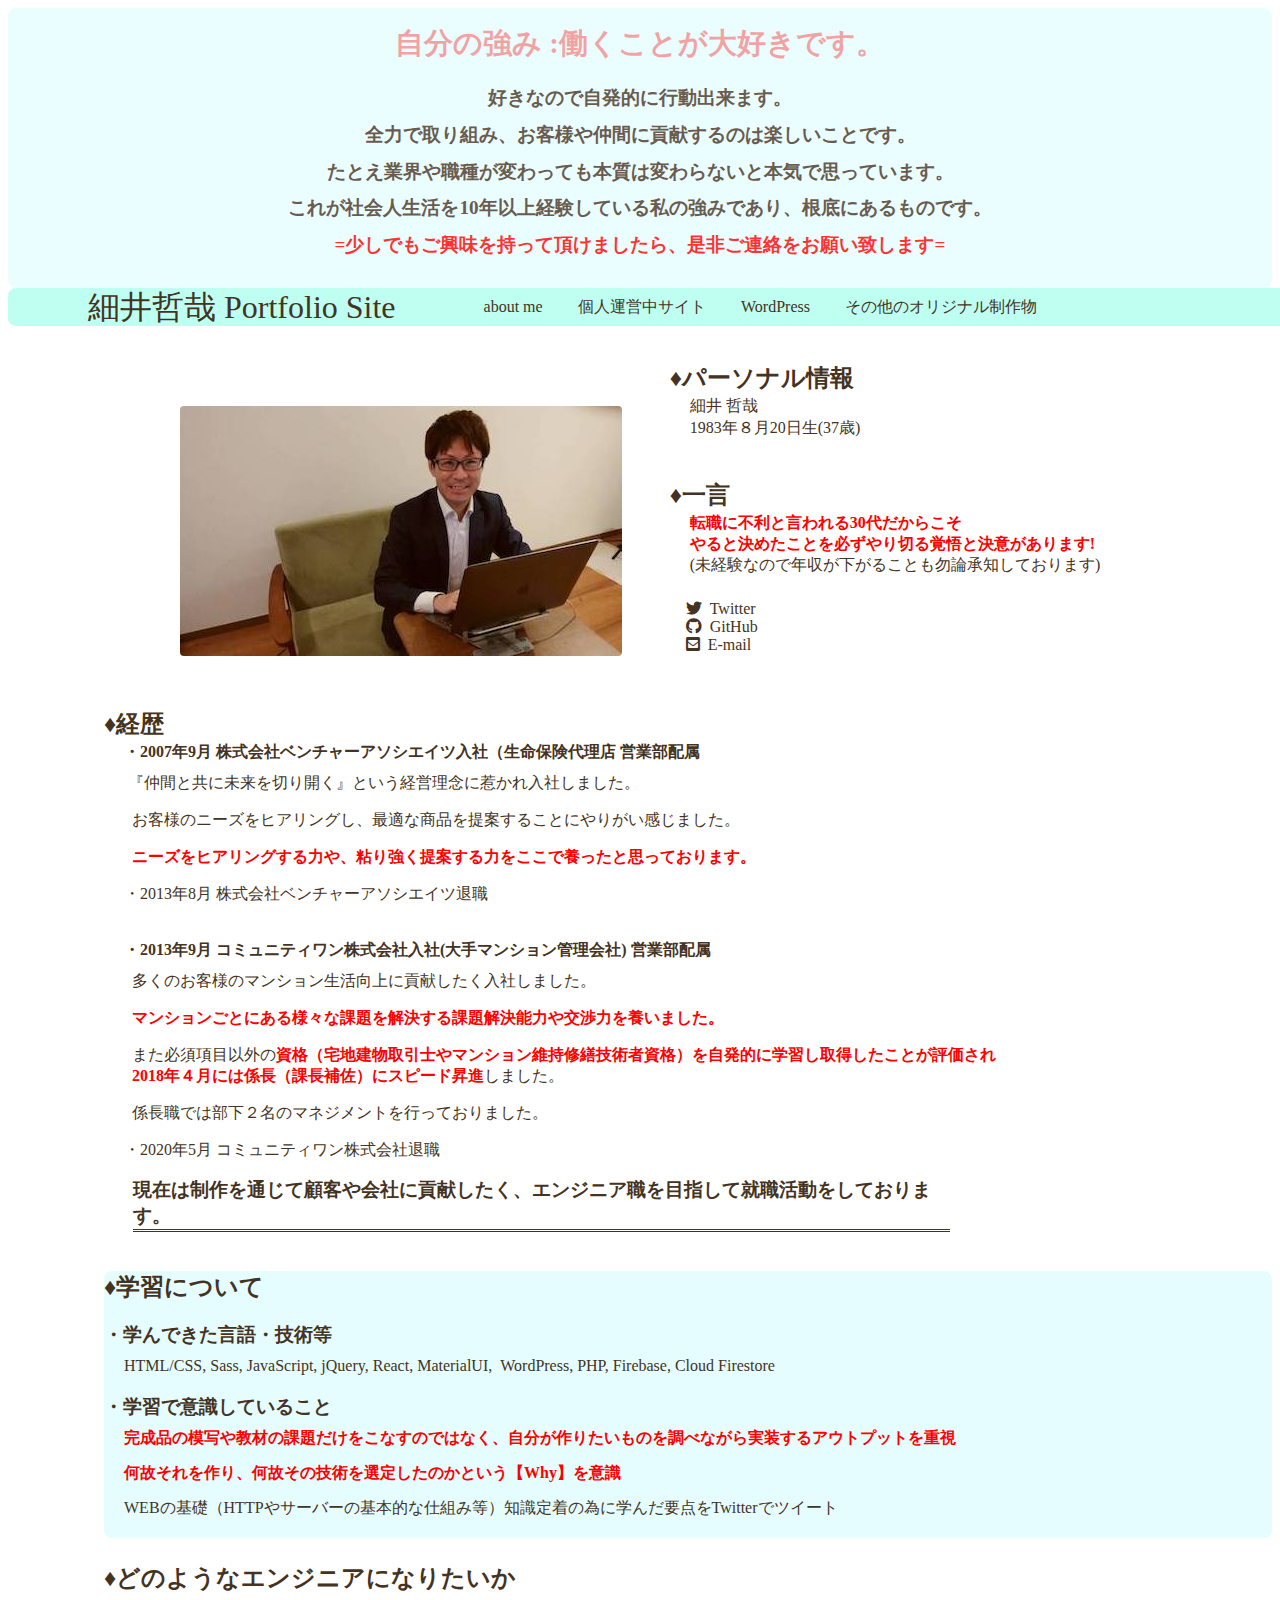
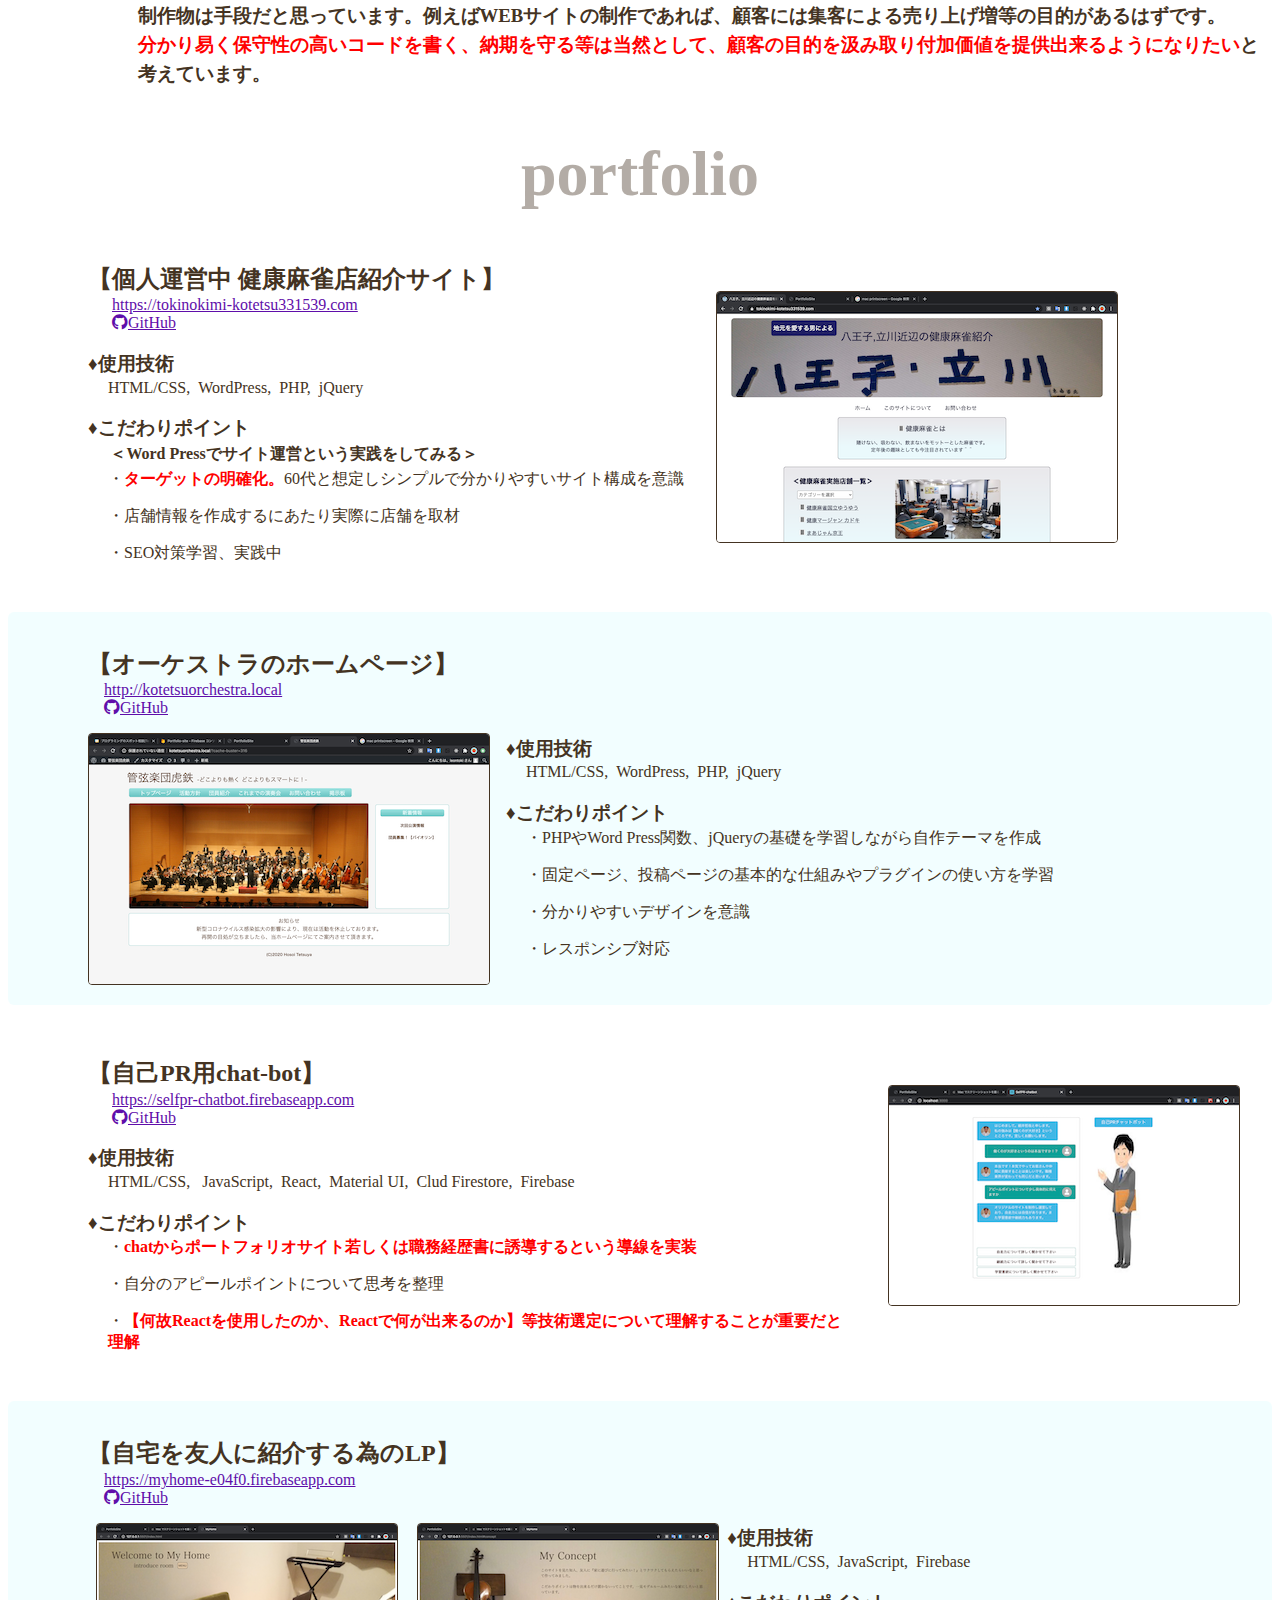
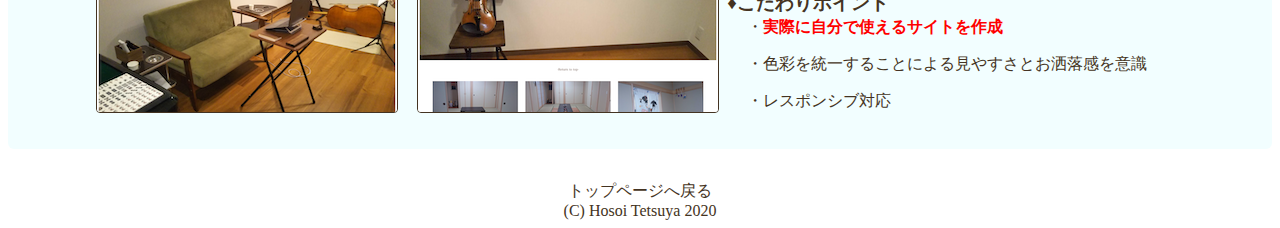
==== commit 365314eb: "commit20200904-01" ====
--- a/public/index.html
+++ b/public/index.html
@@ -73,21 +73,22 @@
 
     <div class="personal-info__subbox">
       <h2>♦︎経歴</h2>
-      <p class="company-name">・2007年9月 株式会社ベンチャーアソシエイツ入社（生命保険代理店）</p><br>
+      <p class="company-name">・2007年9月 株式会社ベンチャーアソシエイツ入社（生命保険代理店 営業部配属</p><br>
       <p> &nbsp;『仲間と共に未来を切り開く』という経営理念に惹かれ入社しました。</p>
-      <p> &nbsp; 営業部の配属となり、保険を通じてお客様に感謝してもらえるという点に仕事のやりがいを感じました。</p>
-      <p> &nbsp; また、2012年４月からは新入社員の教育係も担当しました。</p>
+      <p> &nbsp; お客様のニーズをヒアリングし、最適な商品を提案することにやりがい感じました。</p>
+      <p> &nbsp; <span>ニーズをヒアリングする力や、粘り強く提案する力をここで養ったと思っております。</span></p>
       <p>・2013年8月 株式会社ベンチャーアソシエイツ退職</p><br>
 
-      <p class="company-name">・2013年9月 コミュニティワン株式会社入社(大手マンション管理会社)</p><br>
-      <p>&nbsp;&nbsp;多くのお客様のマンション生活向上に貢献したく入社し、営業部の配属となりました。</p>
+      <p class="company-name">・2013年9月 コミュニティワン株式会社入社(大手マンション管理会社) 営業部配属</p><br>
+      <p>&nbsp;&nbsp;多くのお客様のマンション生活向上に貢献したく入社しました。</p>
+      <p>&nbsp;&nbsp;<span>マンションごとにある様々な課題を解決する課題解決能力や交渉力を養いました。</span></p>
       <p>
-        &nbsp;&nbsp;必須項目以外の<span>資格（宅地建物取引士やマンション維持修繕技術者資格）を自発的に学習し取得したことが評価され<br>&nbsp;&nbsp;2018年４月には異例のスピードで係長（課長補佐）に昇進</span>しました。
+        &nbsp;&nbsp;また必須項目以外の<span>資格（宅地建物取引士やマンション維持修繕技術者資格）を自発的に学習し取得したことが評価され<br>&nbsp;&nbsp;2018年４月には係長（課長補佐）にスピード昇進</span>しました。
       </p>
       <p>&nbsp;&nbsp;係長職では部下２名のマネジメントを行っておりました。</p>
       <p>・2020年5月 コミュニティワン株式会社退職</p>
 
-      <h3 class="now">制作を通じて顧客や会社に貢献したく、現在はエンジニア職を目指して就職活動をしております。</h3><br>
+      <h3 class="now">現在は制作を通じて顧客や会社に貢献したく、エンジニア職を目指して就職活動をしております。</h3><br>
 
       <div class="study__container">
         <h2>♦︎学習について</h2>
@@ -96,14 +97,14 @@
           HTML/CSS,&nbsp;Sass,&nbsp;JavaScript,&nbsp;jQuery,&nbsp;React,&nbsp;MaterialUI,&ensp;WordPress,&nbsp;PHP,&nbsp;Firebase,&nbsp;Cloud
           Firestore</p>
         <h3>・学習で意識していること</h3>
-        <p><span>完成品の模写や教材の課題だけをこなすのではなく、自分が作りたいものを色々調べながら実装するアウトプットを重視</span></p>
-        <p><span>何故それを作り、何故その技術を選定したのかという【Why】の部分を意識</span></p>
-        <p>家族との時間も取りつつ学習時間を確保出来るよう学習スケジュールをシフト化し日々継続（継続の為の仕組み化）</p>
+        <p><span>完成品の模写や教材の課題だけをこなすのではなく、自分が作りたいものを調べながら実装するアウトプットを重視</span></p>
+        <p><span>何故それを作り、何故その技術を選定したのかという【Why】を意識</span></p>
+        <p>WEBの基礎（HTTPやサーバーの基本的な仕組み等）知識定着の為に学んだ要点をTwitterでツイート</p>
       </div>
 
       <h2>♦︎どのようなエンジニアになりたいか</h2>
       <h3 class="vision">
-        制作物は手段だと思っています。例えばWEBサイトの制作であれば、顧客には集客による売り上げ増という目的があるはずです。<br><span>分かり易く保守性の高いコードを書く、納期を守る等は当然として、顧客の目的を汲み取り付加価値を提供出来るようになりたい</span>と考えています。
+        制作物は手段だと思っています。例えばWEBサイトの制作であれば、顧客には集客による売り上げ増等の目的があるはずです。<br><span>分かり易く保守性の高いコードを書く、納期を守る等は当然として、顧客の目的を汲み取り付加価値を提供出来るようになりたい</span>と考えています。
       </h3>
     </div>
 
--- a/public/css/style.css
+++ b/public/css/style.css
@@ -141,7 +141,7 @@
 }
 
 .now {
-  width:52.5rem;
+  width:817px;
   margin-top: 0;
   margin-left: 1.8rem;
   font-weight: bold;
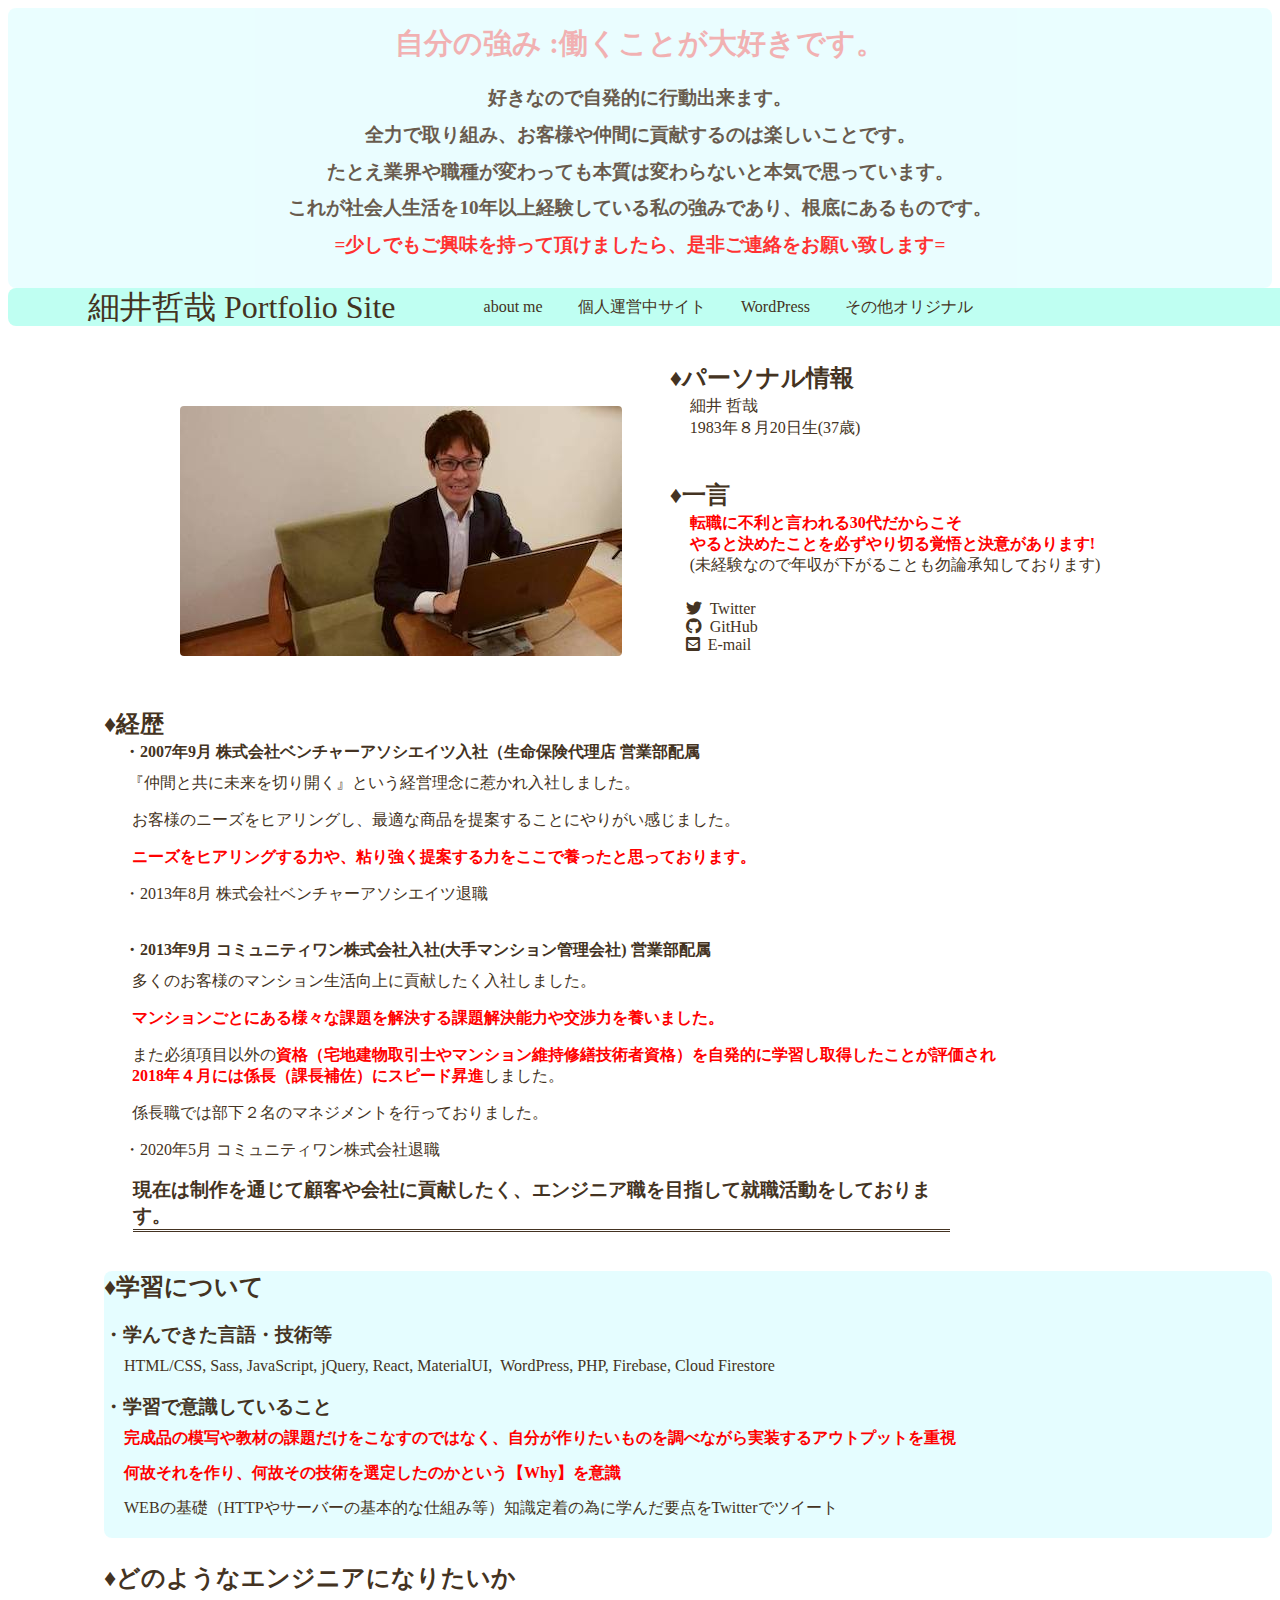
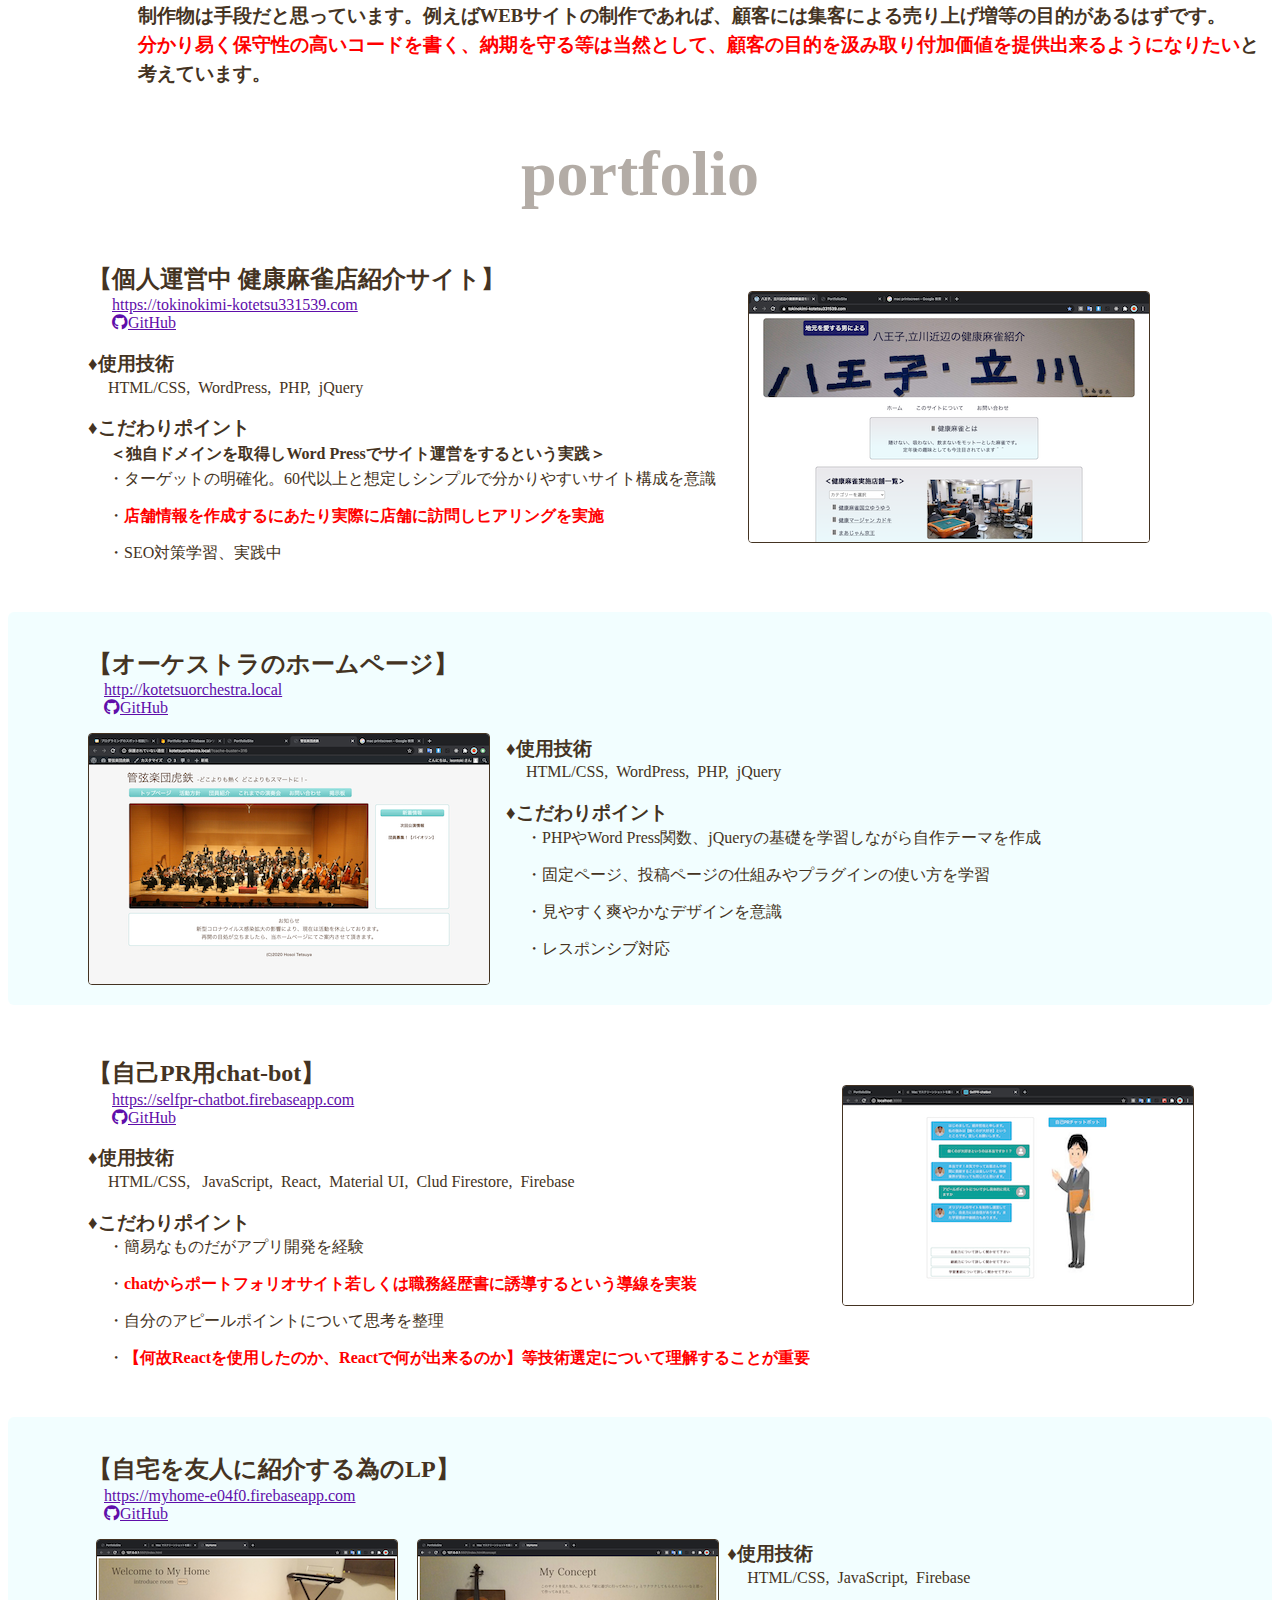
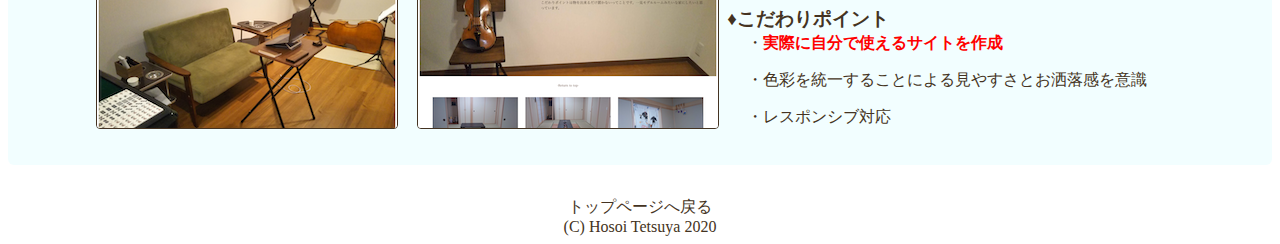
==== commit e7b91ec8: "commit20200904-02" ====
--- a/public/index.html
+++ b/public/index.html
@@ -25,7 +25,7 @@
       <li><a href="#about-me">about me</a></li>
       <li><a href="#original">個人運営中サイト</a></li>
       <li><a href="#wordpress">WordPress</a></li>
-      <li><a href="#other">その他のオリジナル制作物</a></li>
+      <li><a href="#other">その他オリジナル</a></li>
     </ul>
   </header>
 
@@ -126,10 +126,10 @@
         <p>HTML/CSS,&ensp;WordPress,&ensp;PHP,&ensp;jQuery</p>
         <h3>♦︎こだわりポイント</h3>
         <h4>
-          ＜Word Pressでサイト運営という実践をしてみる＞
+          ＜独自ドメインを取得しWord Pressでサイト運営をするという実践＞
         </h4>
-        <p>・<span>ターゲットの明確化。</span>60代と想定しシンプルで分かりやすいサイト構成を意識</p>
-        <p>・店舗情報を作成するにあたり実際に店舗を取材</p>
+        <p>・ターゲットの明確化。60代以上と想定しシンプルで分かりやすいサイト構成を意識</p>
+        <p>・<span>店舗情報を作成するにあたり実際に店舗に訪問しヒアリングを実施</span></p>
         <p>・SEO対策学習、実践中</p>
       </div>
       <div class="portfolio__img__box">
@@ -151,8 +151,8 @@
           <p>HTML/CSS,&ensp;WordPress,&ensp;PHP,&ensp;jQuery</p>
           <h3>♦︎こだわりポイント</h3>
           <p>・PHPやWord Press関数、jQueryの基礎を学習しながら自作テーマを作成</p>
-          <p>・固定ページ、投稿ページの基本的な仕組みやプラグインの使い方を学習</p>
-          <p>・分かりやすいデザインを意識</p>
+          <p>・固定ページ、投稿ページの仕組みやプラグインの使い方を学習</p>
+          <p>・見やすく爽やかなデザインを意識</p>
           <p>・レスポンシブ対応</p>
         </div>
       </div>
@@ -167,9 +167,10 @@
         <h3>♦︎使用技術</h3>
         <p>HTML/CSS,&ensp; JavaScript,&ensp;React,&ensp;Material UI,&ensp;Clud Firestore,&ensp;Firebase</p>
         <h3>♦︎こだわりポイント</h3>
+        <p>・簡易なものだがアプリ開発を経験</span></p>
         <p>・<span>chatからポートフォリオサイト若しくは職務経歴書に誘導するという導線を実装</p>
         <p>・自分のアピールポイントについて思考を整理</span></p>
-        <p>・<span>【何故Reactを使用したのか、Reactで何が出来るのか】等技術選定について理解することが重要だと理解</span></p>
+        <p>・<span>【何故Reactを使用したのか、Reactで何が出来るのか】等技術選定について理解することが重要</span></p>
       </div>
       <div class="portfolio__img__box">
         <img class="chat__img" src="./img/chat.JPG" alt="チャットの画像">
--- a/public/css/style.css
+++ b/public/css/style.css
@@ -30,9 +30,8 @@
   color: #443322;
 }
 
-a:hover {
+a:hover,#to-top:hover {
   background-color: rgba(14, 102, 84, 0.4);
-  padding: 0.2rem;
   color:white;
   border-radius: 4px;
 }
@@ -254,13 +253,6 @@
  text-align: center;
 }
 
-#to-top:hover {
- background-color: rgba(14, 102, 84, 0.4);
- padding: 0.2rem;
- color:white;
- border-radius: 4px;
-}
-
  @media (max-width:800px) {
   
  h2 {
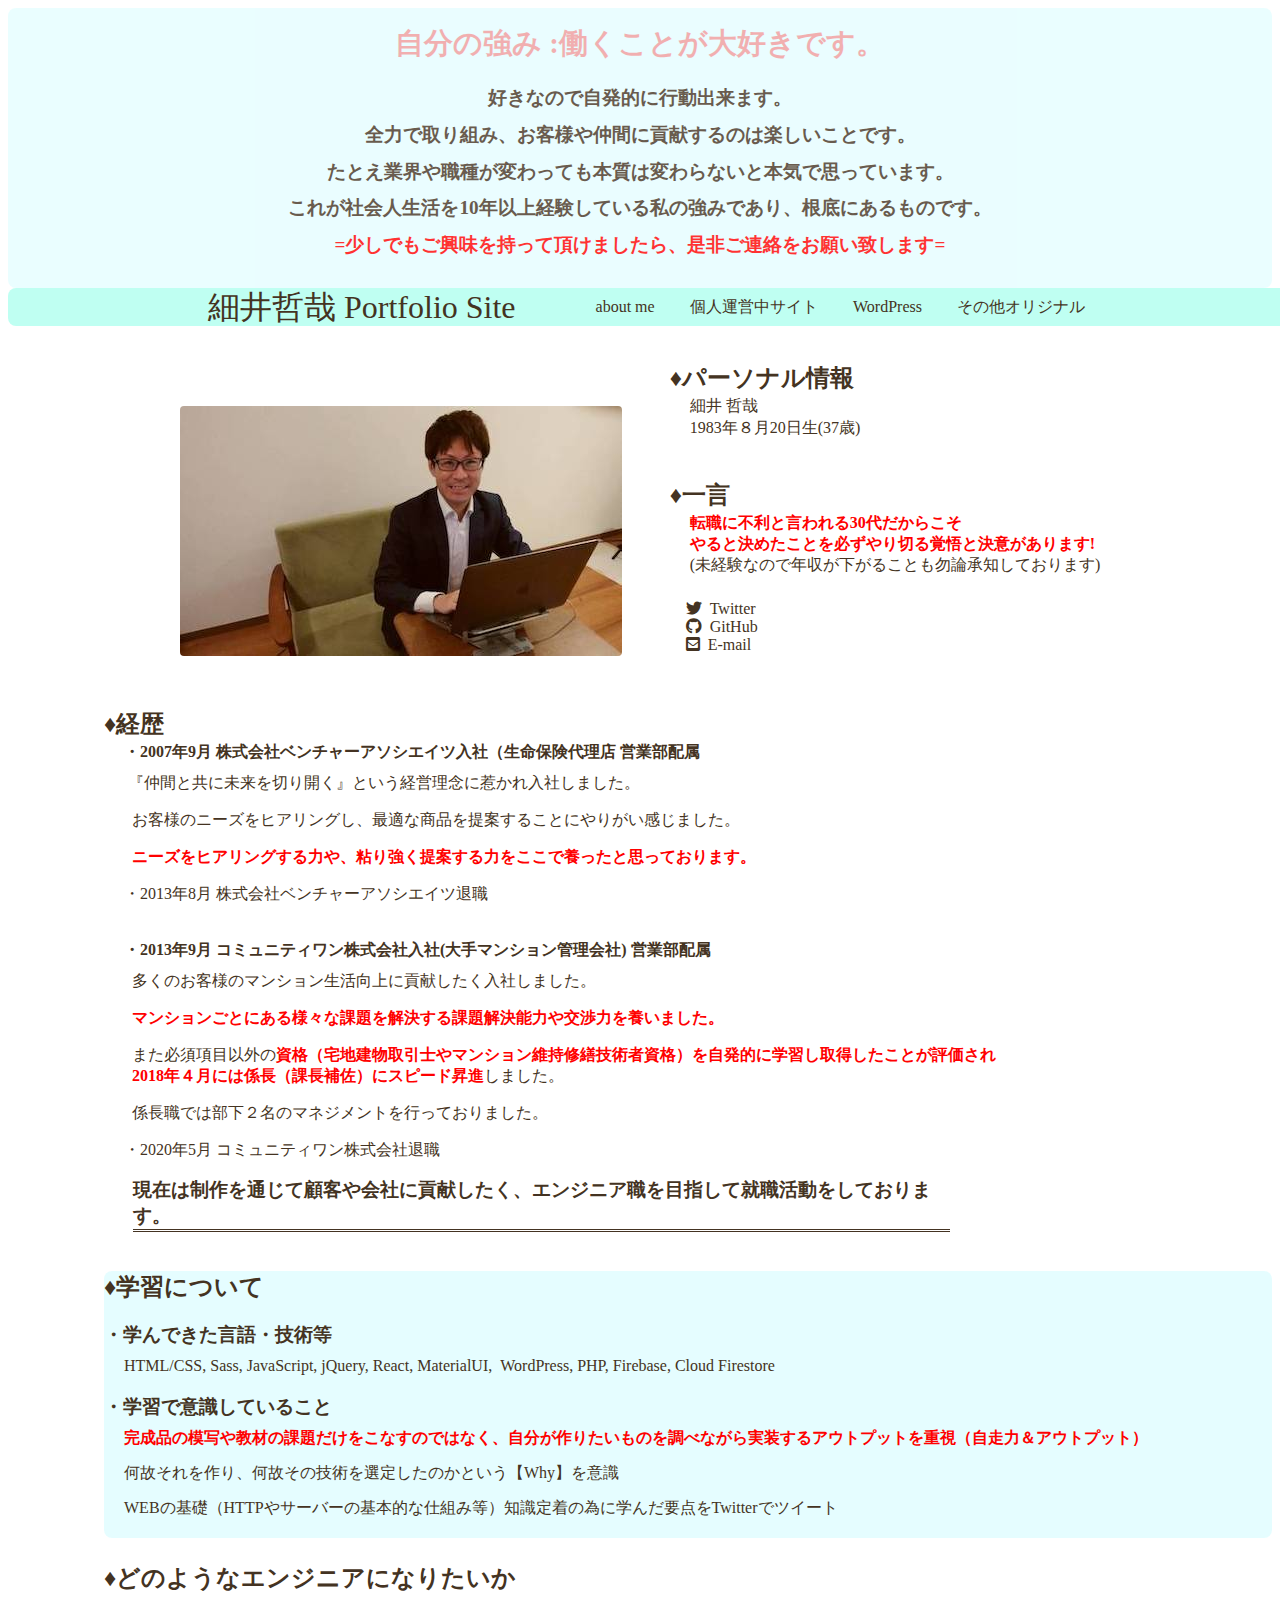
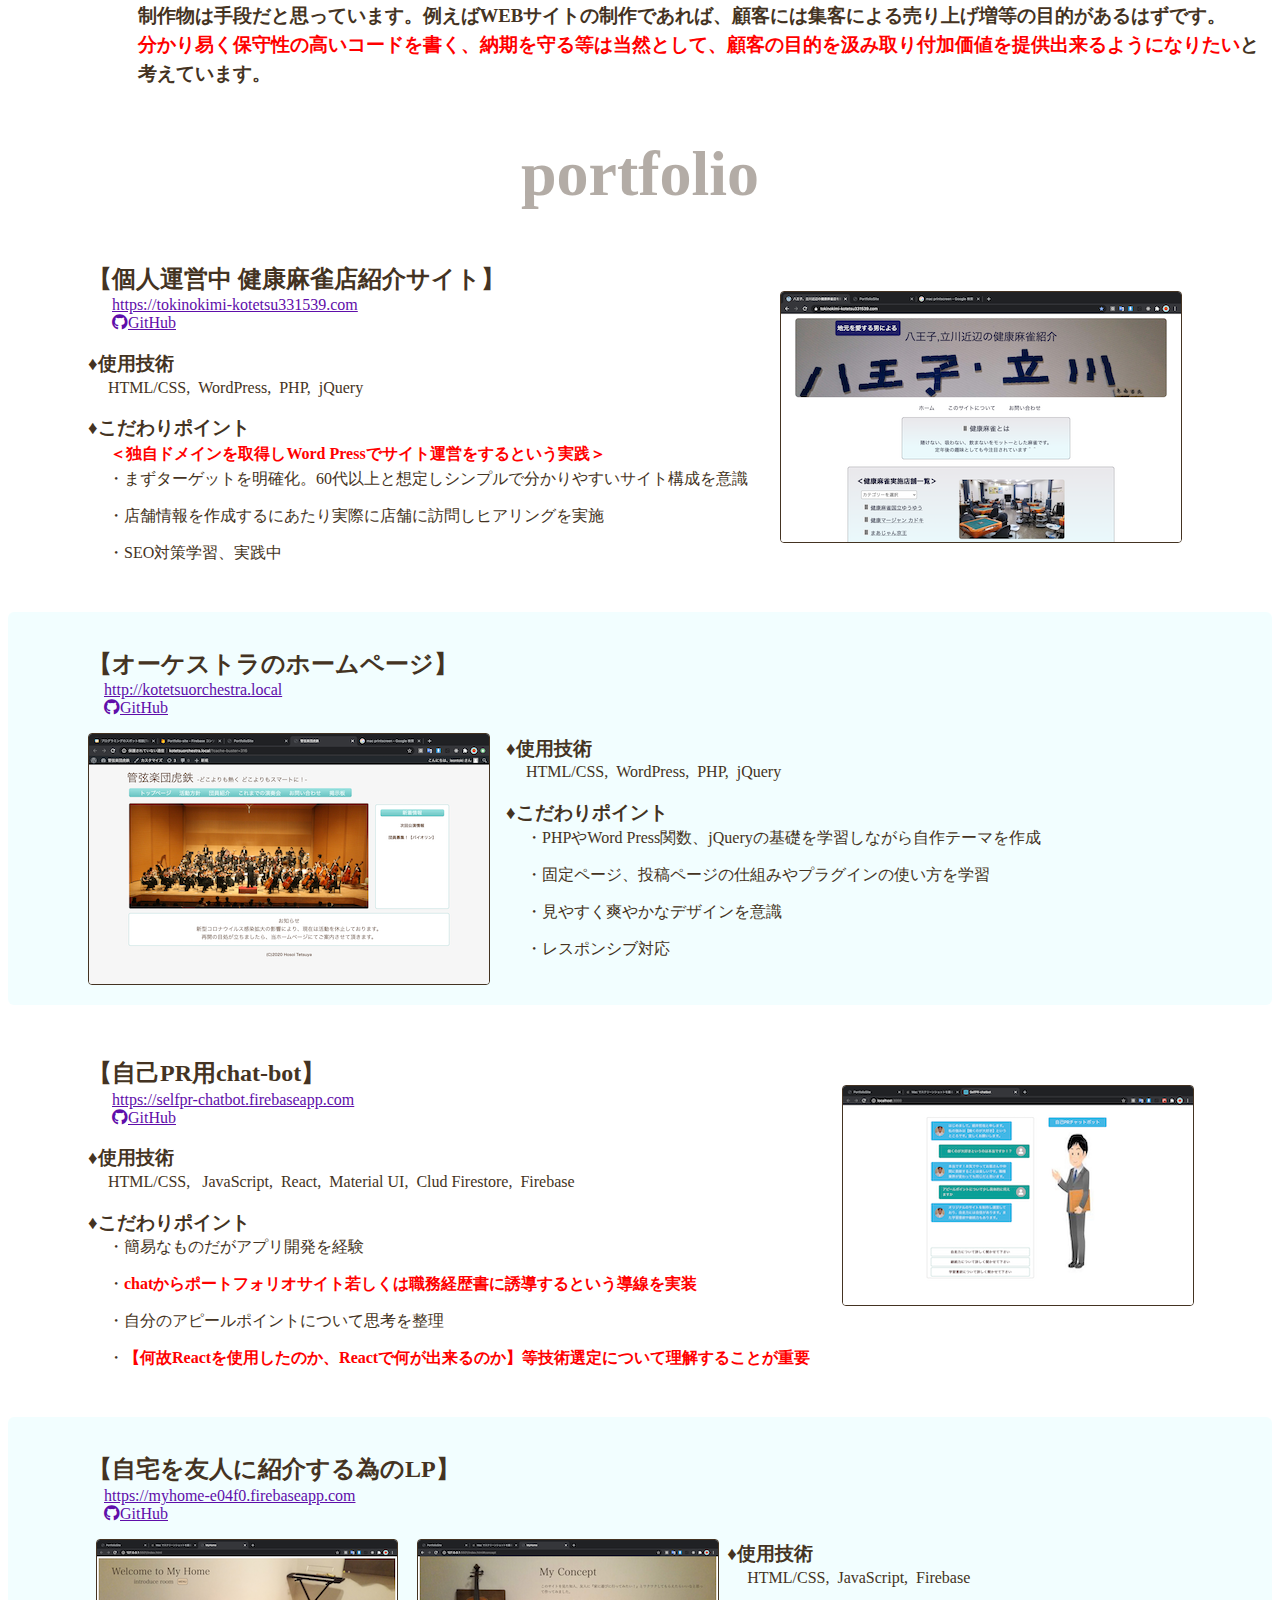
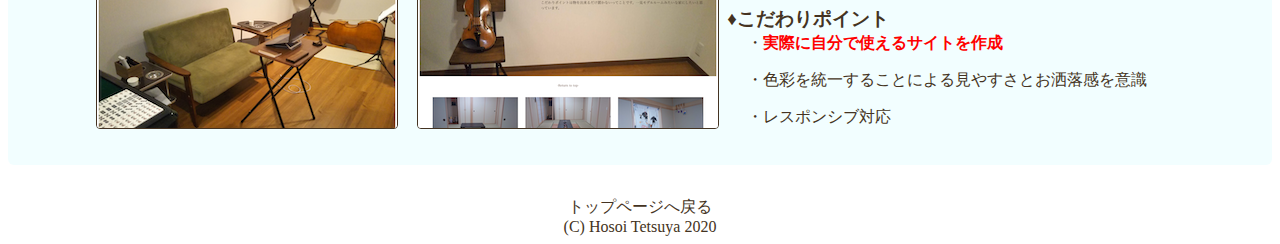
==== commit fd05d201: "commit20200904-04" ====
--- a/public/index.html
+++ b/public/index.html
@@ -97,8 +97,8 @@
           HTML/CSS,&nbsp;Sass,&nbsp;JavaScript,&nbsp;jQuery,&nbsp;React,&nbsp;MaterialUI,&ensp;WordPress,&nbsp;PHP,&nbsp;Firebase,&nbsp;Cloud
           Firestore</p>
         <h3>・学習で意識していること</h3>
-        <p><span>完成品の模写や教材の課題だけをこなすのではなく、自分が作りたいものを調べながら実装するアウトプットを重視</span></p>
-        <p><span>何故それを作り、何故その技術を選定したのかという【Why】を意識</span></p>
+        <p><span>完成品の模写や教材の課題だけをこなすのではなく、自分が作りたいものを調べながら実装するアウトプットを重視（自走力＆アウトプット）</span></p>
+        <p>何故それを作り、何故その技術を選定したのかという【Why】を意識</p>
         <p>WEBの基礎（HTTPやサーバーの基本的な仕組み等）知識定着の為に学んだ要点をTwitterでツイート</p>
       </div>
 
@@ -126,10 +126,10 @@
         <p>HTML/CSS,&ensp;WordPress,&ensp;PHP,&ensp;jQuery</p>
         <h3>♦︎こだわりポイント</h3>
         <h4>
-          ＜独自ドメインを取得しWord Pressでサイト運営をするという実践＞
+          <span>＜独自ドメインを取得しWord Pressでサイト運営をするという実践＞</span>
         </h4>
-        <p>・ターゲットの明確化。60代以上と想定しシンプルで分かりやすいサイト構成を意識</p>
-        <p>・<span>店舗情報を作成するにあたり実際に店舗に訪問しヒアリングを実施</span></p>
+        <p>・まずターゲットを明確化。60代以上と想定しシンプルで分かりやすいサイト構成を意識</p>
+        <p>・店舗情報を作成するにあたり実際に店舗に訪問しヒアリングを実施</p>
         <p>・SEO対策学習、実践中</p>
       </div>
       <div class="portfolio__img__box">
--- a/public/css/style.css
+++ b/public/css/style.css
@@ -71,8 +71,8 @@
 
 /* ヘッダーメニュー */
 .nav__title {
-  margin-right:5.5rem;
-  margin-left:2.5rem;
+  margin-right:5rem;
+  margin-left:10rem;
   font-size:2rem;
 }
          
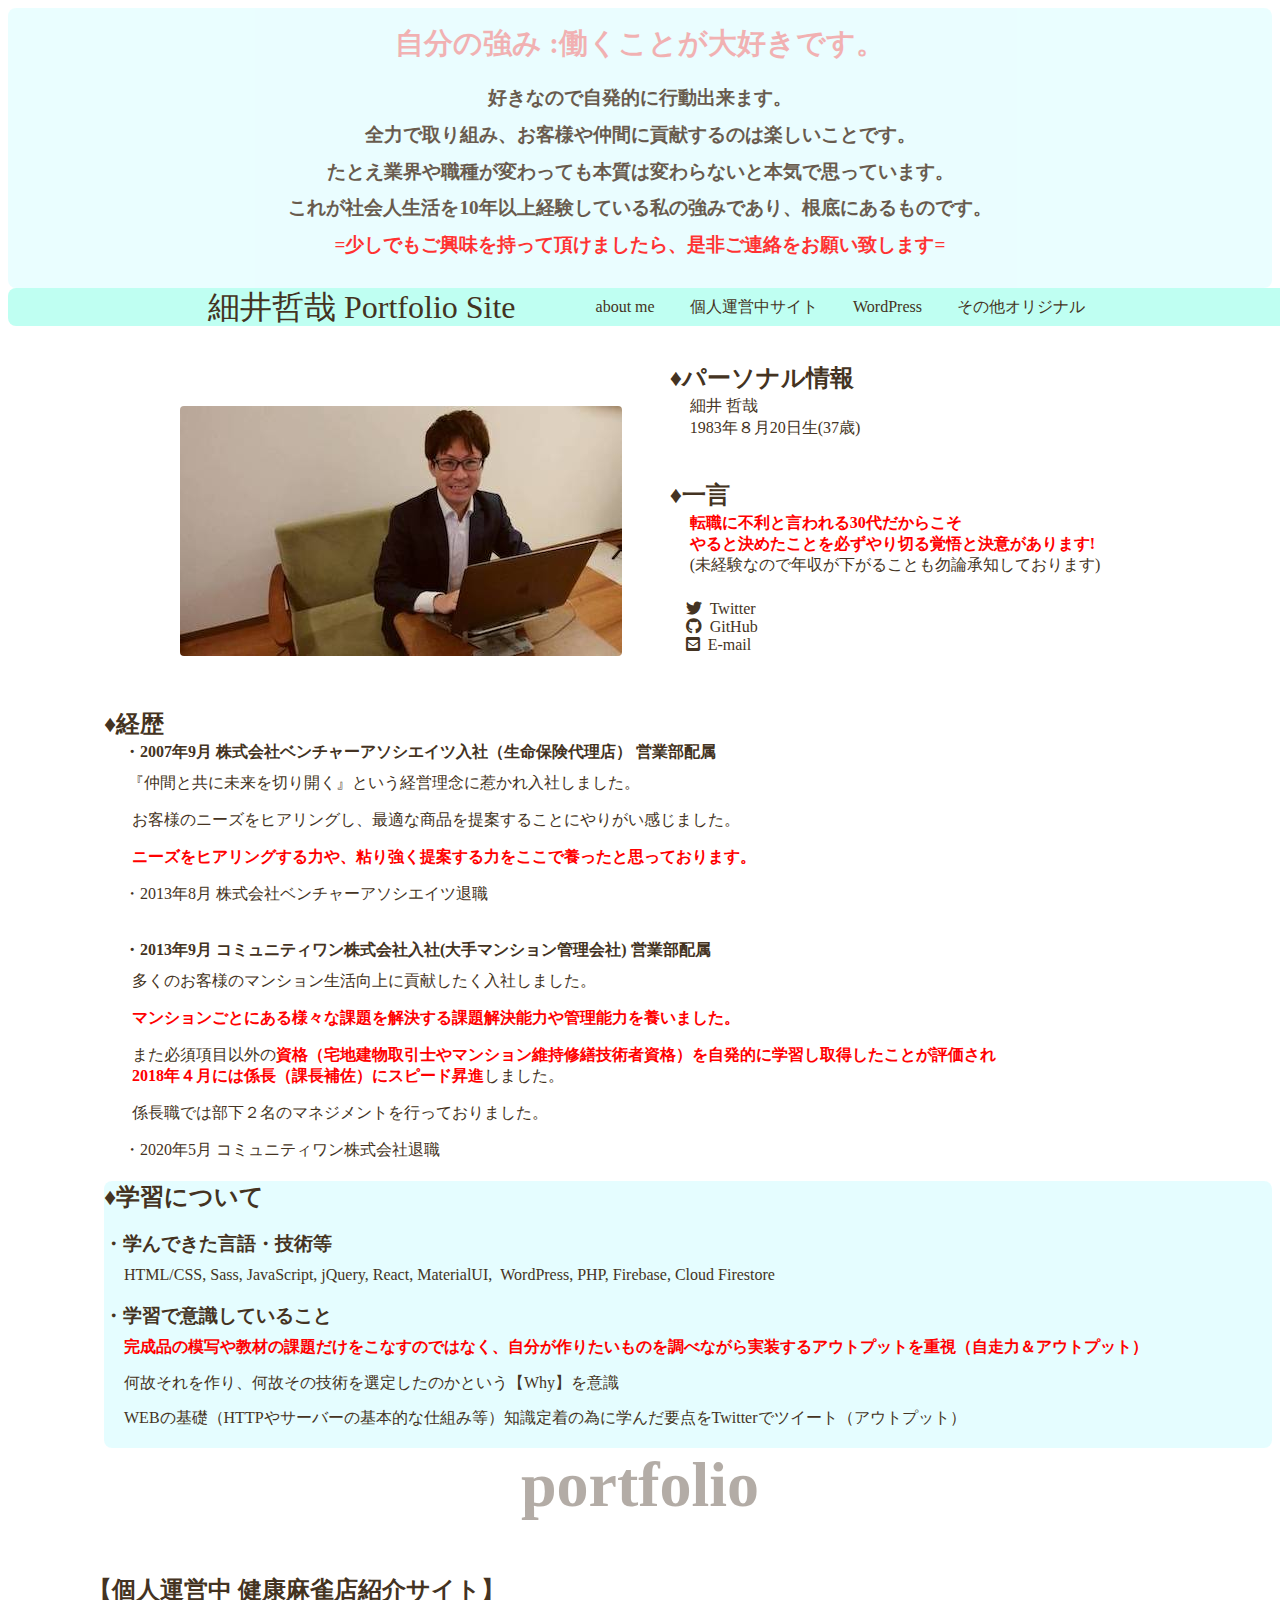
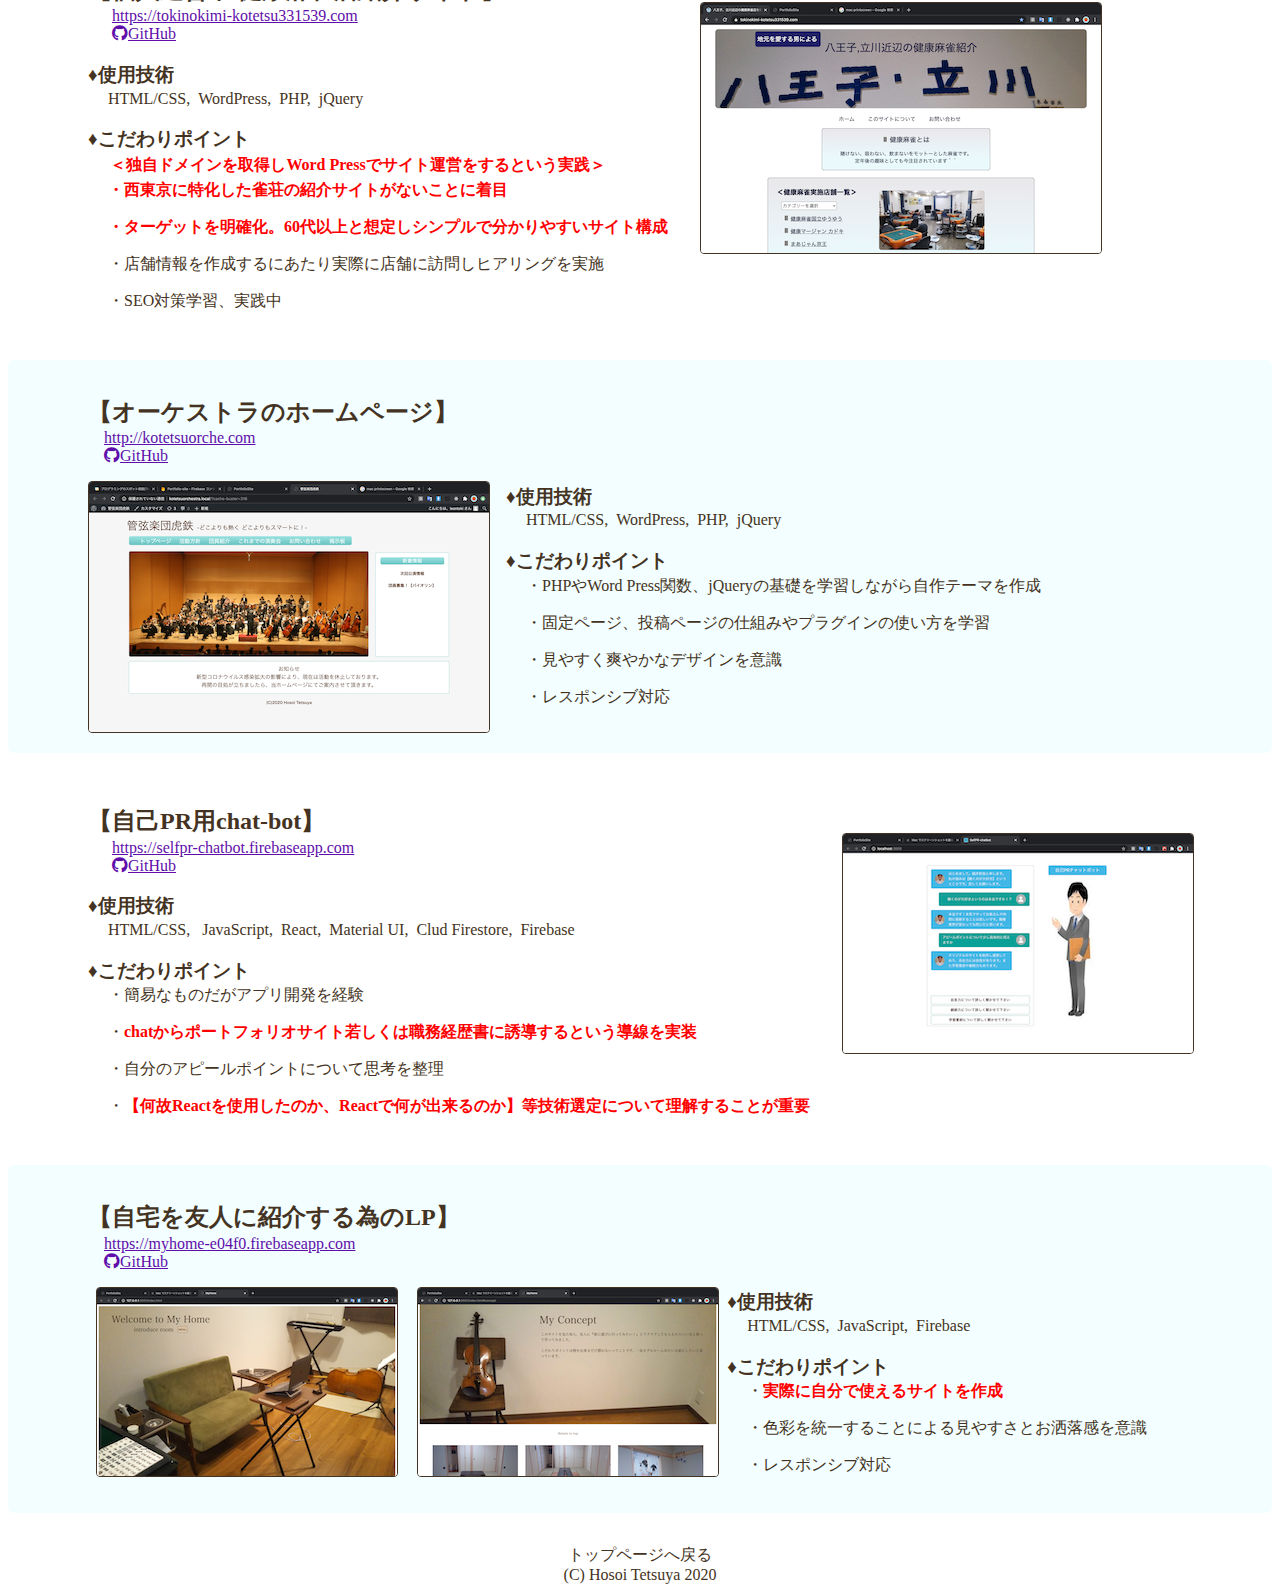
==== commit 628d6b59: "commit20200925-01" ====
--- a/public/index.html
+++ b/public/index.html
@@ -40,7 +40,7 @@
         <li><a href="#about-me">about me</a></li>
         <li><a href="#original">個人運営中サイト</a></li>
         <li><a href="#wordpress">WordPress</a></li>
-        <li><a href="#other">その他の制作物（オリジナル）</a></li>
+        <li><a href="#other">その他の制作物</a></li>
       </ul>
     </div>
   </div>
@@ -73,7 +73,7 @@
 
     <div class="personal-info__subbox">
       <h2>♦︎経歴</h2>
-      <p class="company-name">・2007年9月 株式会社ベンチャーアソシエイツ入社（生命保険代理店 営業部配属</p><br>
+      <p class="company-name">・2007年9月 株式会社ベンチャーアソシエイツ入社（生命保険代理店） 営業部配属</p><br>
       <p> &nbsp;『仲間と共に未来を切り開く』という経営理念に惹かれ入社しました。</p>
       <p> &nbsp; お客様のニーズをヒアリングし、最適な商品を提案することにやりがい感じました。</p>
       <p> &nbsp; <span>ニーズをヒアリングする力や、粘り強く提案する力をここで養ったと思っております。</span></p>
@@ -81,14 +81,14 @@
 
       <p class="company-name">・2013年9月 コミュニティワン株式会社入社(大手マンション管理会社) 営業部配属</p><br>
       <p>&nbsp;&nbsp;多くのお客様のマンション生活向上に貢献したく入社しました。</p>
-      <p>&nbsp;&nbsp;<span>マンションごとにある様々な課題を解決する課題解決能力や交渉力を養いました。</span></p>
+      <p>&nbsp;&nbsp;<span>マンションごとにある様々な課題を解決する課題解決能力や管理能力を養いました。</span></p>
       <p>
         &nbsp;&nbsp;また必須項目以外の<span>資格（宅地建物取引士やマンション維持修繕技術者資格）を自発的に学習し取得したことが評価され<br>&nbsp;&nbsp;2018年４月には係長（課長補佐）にスピード昇進</span>しました。
       </p>
       <p>&nbsp;&nbsp;係長職では部下２名のマネジメントを行っておりました。</p>
       <p>・2020年5月 コミュニティワン株式会社退職</p>
 
-      <h3 class="now">現在は制作を通じて顧客や会社に貢献したく、エンジニア職を目指して就職活動をしております。</h3><br>
+      <!-- <h3 class="now">現在は制作を通じて会社に貢献したく、エンジニア職を目指して就職活動をしております。</h3><br> -->
 
       <div class="study__container">
         <h2>♦︎学習について</h2>
@@ -99,13 +99,13 @@
         <h3>・学習で意識していること</h3>
         <p><span>完成品の模写や教材の課題だけをこなすのではなく、自分が作りたいものを調べながら実装するアウトプットを重視（自走力＆アウトプット）</span></p>
         <p>何故それを作り、何故その技術を選定したのかという【Why】を意識</p>
-        <p>WEBの基礎（HTTPやサーバーの基本的な仕組み等）知識定着の為に学んだ要点をTwitterでツイート</p>
-      </div>
-
-      <h2>♦︎どのようなエンジニアになりたいか</h2>
+        <p>WEBの基礎（HTTPやサーバーの基本的な仕組み等）知識定着の為に学んだ要点をTwitterでツイート（アウトプット）</p>
+      </div>
+
+      <!-- <h2>♦︎どのようなエンジニアになりたいか</h2>
       <h3 class="vision">
         制作物は手段だと思っています。例えばWEBサイトの制作であれば、顧客には集客による売り上げ増等の目的があるはずです。<br><span>分かり易く保守性の高いコードを書く、納期を守る等は当然として、顧客の目的を汲み取り付加価値を提供出来るようになりたい</span>と考えています。
-      </h3>
+      </h3> -->
     </div>
 
   </div>
@@ -128,7 +128,8 @@
         <h4>
           <span>＜独自ドメインを取得しWord Pressでサイト運営をするという実践＞</span>
         </h4>
-        <p>・まずターゲットを明確化。60代以上と想定しシンプルで分かりやすいサイト構成を意識</p>
+        <p><span>・西東京に特化した雀荘の紹介サイトがないことに着目</span></p>
+        <p><span>・ターゲットを明確化。60代以上と想定しシンプルで分かりやすいサイト構成</span></p>
         <p>・店舗情報を作成するにあたり実際に店舗に訪問しヒアリングを実施</p>
         <p>・SEO対策学習、実践中</p>
       </div>
@@ -139,7 +140,7 @@
 
     <div class="portfolio__evenbox" id="wordpress">
       <h2>【オーケストラのホームページ】</h2>
-      &ensp;&ensp;<a href="http://kotetsuorchestra.local" target=_blank>http://kotetsuorchestra.local</a>
+      &ensp;&ensp;<a href="http://kotetsuorche.com" target=_blank>http://kotetsuorche.com</a>
       <li><a href="https://github.com/leontoki/kotetsu-orchestra/tree/develop/kotetsuOrcTheme" class="github"
           target="_blank"><i class="fab fa-github"></i>GitHub</a></li>
       <div class="devlop__container">
